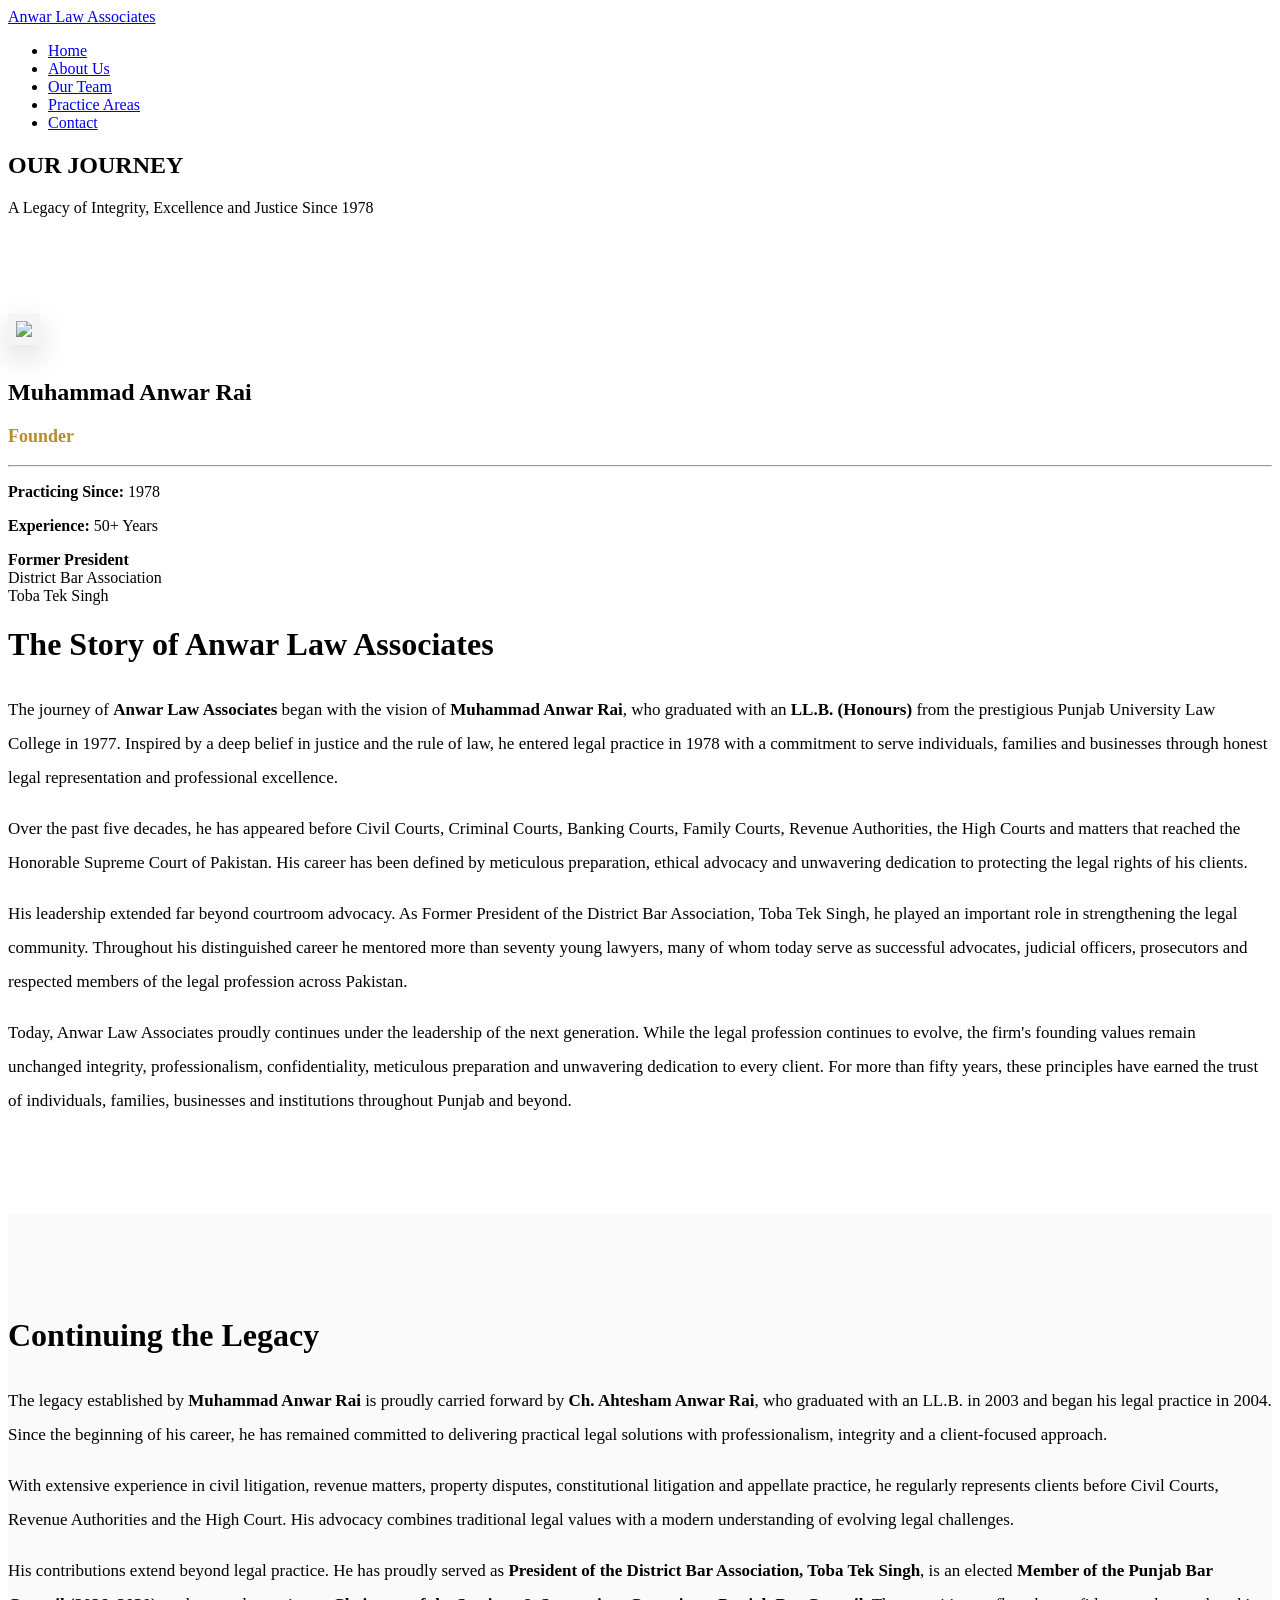
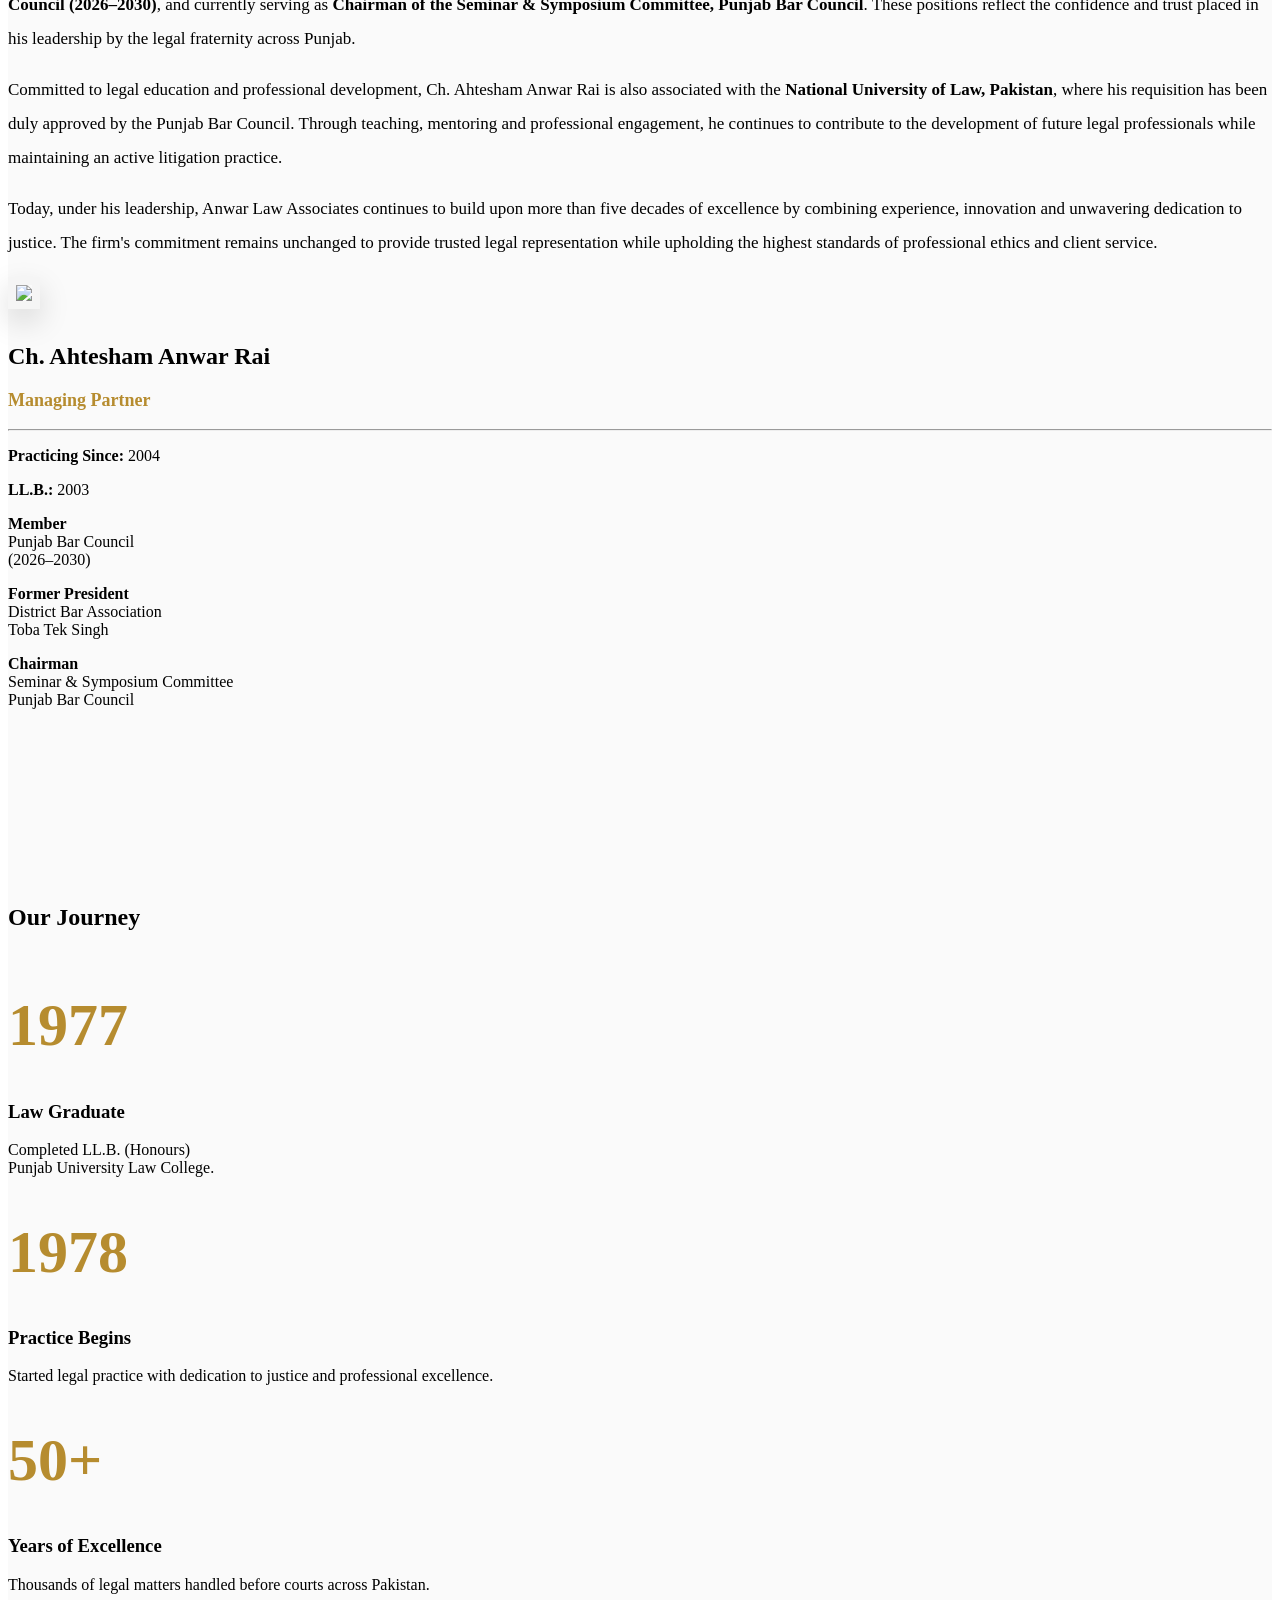
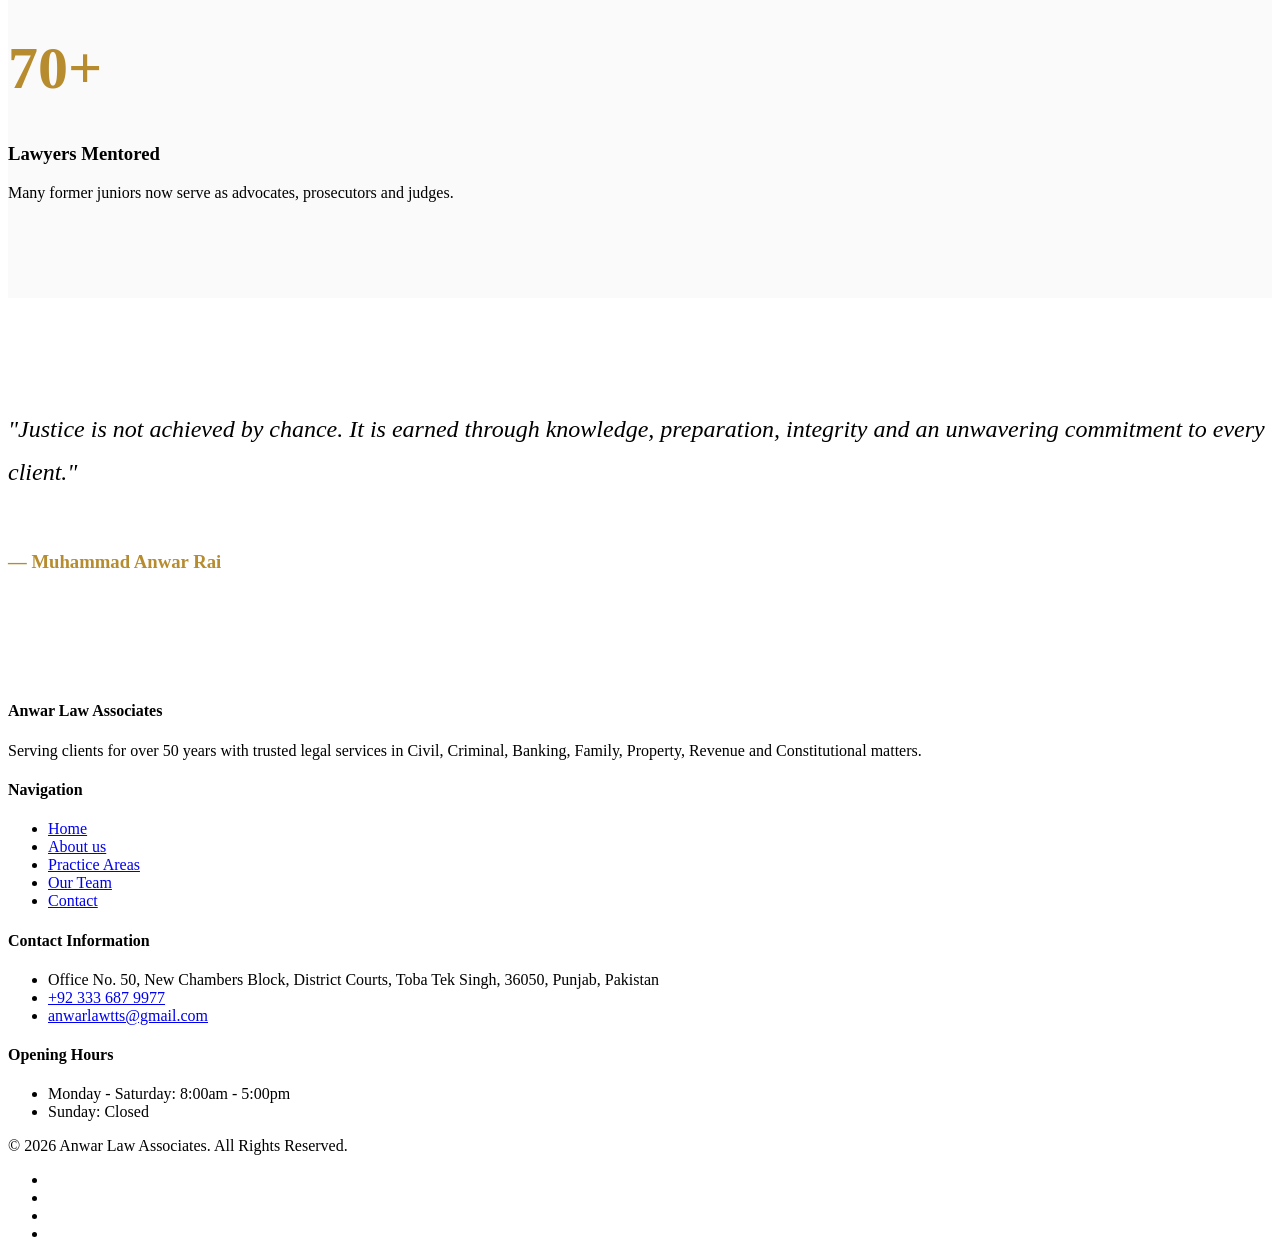
==== about.html @ 22371445 "Initial website upload1 Initial website upload" ====
<!DOCTYPE HTML>
<html>
	<head>
	<meta charset="utf-8">
	<meta http-equiv="X-UA-Compatible" content="IE=edge">
	<title>Lawmaker &mdash; Website Template by Colorlib</title>
	<meta name="viewport" content="width=device-width, initial-scale=1">

  <!-- Facebook and Twitter integration -->
	<meta property="og:title" content=""/>
	<meta property="og:image" content=""/>
	<meta property="og:url" content=""/>
	<meta property="og:site_name" content=""/>
	<meta property="og:description" content=""/>
	<meta name="twitter:title" content="" />
	<meta name="twitter:image" content="" />
	<meta name="twitter:url" content="" />
	<meta name="twitter:card" content="" />

	<link href="https://fonts.googleapis.com/css?family=Work+Sans:300,400,700" rel="stylesheet">
	
	<!-- Animate.css -->
	<link rel="stylesheet" href="css/animate.css">
	<!-- Icomoon Icon Fonts-->
	<link rel="stylesheet" href="css/icomoon.css">
	<!-- Bootstrap  -->
	<link rel="stylesheet" href="css/bootstrap.css">

	<!-- Magnific Popup -->
	<link rel="stylesheet" href="css/magnific-popup.css">

	<!-- Owl Carousel  -->
	<link rel="stylesheet" href="css/owl.carousel.min.css">
	<link rel="stylesheet" href="css/owl.theme.default.min.css">
	<!-- Flexslider  -->
	<link rel="stylesheet" href="css/flexslider.css">
	<!-- Flaticons  -->
	<link rel="stylesheet" href="fonts/flaticon/font/flaticon.css">

	<!-- Theme style  -->
	<link rel="stylesheet" href="css/style.css">

	<!-- Modernizr JS -->
	<script src="js/modernizr-2.6.2.min.js"></script>
	<!-- FOR IE9 below -->
	<!--[if lt IE 9]>
	<script src="js/respond.min.js"></script>
	<![endif]-->



	</head>
	<body>
		
	<div class="ftco-loader"></div>
	
	<div id="page">
	<nav class="ftco-nav" role="navigation">
		<div class="top-menu">
			<div class="container">
				<div class="row">
					<div class="col-md-2">
    <div id="ftco-logo">
        <a href="index.html">Anwar Law Associates</a>
    </div>
</div>

<div class="col-md-10 text-right menu-1">
   <ul>
    <li class="active"><a href="index.html">Home</a></li>
    <li><a href="about.html">About Us</a></li>
    <li><a href="team.html">Our Team</a></li>
    <li><a href="practice.html">Practice Areas</a></li>
    <li><a href="contact.html">Contact</a></li>
</ul>
</div>
	</nav>

	<section class="page-title">
    <div class="container">
        <h1><strong>OUR JOURNEY</strong></h1>
        <p>A Legacy of Integrity, Excellence and Justice Since 1978</p>
    </div>
</section>
	<div class="site-section" style="padding:80px 0;">
<div class="container">

<div class="row">

<div class="col-md-4 text-center">

<img src="images/user-3.png"
class="img-responsive img-rounded"
style="margin:auto;max-width:320px;border:8px solid #f5f5f5;box-shadow:0 12px 30px rgba(0,0,0,.15);">

<h2 style="margin-top:30px;font-weight:700;">
Muhammad Anwar Rai
</h2>

<p style="font-size:18px;color:#b68c2f;font-weight:600;">
Founder
</p>

<hr>

<p><strong>Practicing Since:</strong> 1978</p>

<p><strong>Experience:</strong> 50+ Years</p>

<p><strong>Former President</strong><br>
District Bar Association<br>
Toba Tek Singh
</p>

</div>

<div class="col-md-8">

<h1 style="font-weight:700;margin-bottom:30px;">
The Story of Anwar Law Associates
</h1>

<p style="font-size:17px;line-height:2;">
The journey of <strong>Anwar Law Associates</strong> began with the vision of
<strong>Muhammad Anwar Rai</strong>, who graduated with an
<strong>LL.B. (Honours)</strong> from the prestigious Punjab University Law College in 1977.
Inspired by a deep belief in justice and the rule of law, he entered legal practice in 1978 with a commitment to serve individuals, families and businesses through honest legal representation and professional excellence.
</p>

<p style="font-size:17px;line-height:2;">
Over the past five decades, he has appeared before Civil Courts, Criminal Courts, Banking Courts, Family Courts, Revenue Authorities, the High Courts and matters that reached the Honorable Supreme Court of Pakistan. His career has been defined by meticulous preparation, ethical advocacy and unwavering dedication to protecting the legal rights of his clients.
</p>

<p style="font-size:17px;line-height:2;">
His leadership extended far beyond courtroom advocacy. As Former President of the District Bar Association, Toba Tek Singh, he played an important role in strengthening the legal community. Throughout his distinguished career he mentored more than seventy young lawyers, many of whom today serve as successful advocates, judicial officers, prosecutors and respected members of the legal profession across Pakistan.
</p>

<p style="font-size:17px;line-height:2;">
Today, Anwar Law Associates proudly continues under the leadership of the next generation. While the legal profession continues to evolve, the firm's founding values remain unchanged integrity, professionalism, confidentiality, meticulous preparation and unwavering dedication to every client. For more than fifty years, these principles have earned the trust of individuals, families, businesses and institutions throughout Punjab and beyond.
</p>

</div>

</div>

</div>
</div>
<div class="site-section" style="padding:80px 0;background:#fafafa;">
<div class="container">

<div class="row">

<div class="col-md-8">

<h1 style="font-weight:700;margin-bottom:30px;">
Continuing the Legacy
</h1>

<p style="font-size:17px;line-height:2;">
The legacy established by <strong>Muhammad Anwar Rai</strong> is proudly carried forward by <strong>Ch. Ahtesham Anwar Rai</strong>, who graduated with an LL.B. in 2003 and began his legal practice in 2004. Since the beginning of his career, he has remained committed to delivering practical legal solutions with professionalism, integrity and a client-focused approach.
</p>

<p style="font-size:17px;line-height:2;">
With extensive experience in civil litigation, revenue matters, property disputes, constitutional litigation and appellate practice, he regularly represents clients before Civil Courts, Revenue Authorities and the High Court. His advocacy combines traditional legal values with a modern understanding of evolving legal challenges.
</p>

<p style="font-size:17px;line-height:2;">
His contributions extend beyond legal practice. He has proudly served as <strong>President of the District Bar Association, Toba Tek Singh</strong>, is an elected <strong>Member of the Punjab Bar Council (2026–2030)</strong>, and currently serving as <strong>Chairman of the Seminar & Symposium Committee, Punjab Bar Council</strong>. These positions reflect the confidence and trust placed in his leadership by the legal fraternity across Punjab.
</p>

<p style="font-size:17px;line-height:2;">
Committed to legal education and professional development, Ch. Ahtesham Anwar Rai is also associated with the <strong>National University of Law, Pakistan</strong>, where his requisition has been duly approved by the Punjab Bar Council. Through teaching, mentoring and professional engagement, he continues to contribute to the development of future legal professionals while maintaining an active litigation practice.
</p>

<p style="font-size:17px;line-height:2;">
Today, under his leadership, Anwar Law Associates continues to build upon more than five decades of excellence by combining experience, innovation and unwavering dedication to justice. The firm's commitment remains unchanged to provide trusted legal representation while upholding the highest standards of professional ethics and client service.
</p>

</div>

<div class="col-md-4 text-center">

<img src="images/user-1.png"
class="img-responsive img-rounded"
style="margin:auto;max-width:320px;border:8px solid #f5f5f5;box-shadow:0 12px 30px rgba(0,0,0,.15);">

<h2 style="margin-top:30px;font-weight:700;">
Ch. Ahtesham Anwar Rai
</h2>

<p style="font-size:18px;color:#b68c2f;font-weight:600;">
Managing Partner
</p>

<hr>

<p><strong>Practicing Since:</strong> 2004</p>

<p><strong>LL.B.:</strong> 2003</p>

<p><strong>Member</strong><br>
Punjab Bar Council<br>
(2026–2030)
</p>

<p><strong>Former President</strong><br>
District Bar Association<br>
Toba Tek Singh
</p>

<p><strong>Chairman</strong><br>
Seminar & Symposium Committee<br>
Punjab Bar Council
</p>

</div>

</div>

</div>
</div>
<div class="site-section" style="background:#fafafa;padding:80px 0;">

<div class="container">

<div class="text-center">

<h2 style="font-weight:700;margin-bottom:60px;">
Our Journey
</h2>

</div>

<div class="row text-center">

<div class="col-md-3">

<h1 style="color:#b68c2f;font-size:60px;">1977</h1>

<h3>Law Graduate</h3>

<p>
Completed LL.B. (Honours)<br>
Punjab University Law College.
</p>

</div>

<div class="col-md-3">

<h1 style="color:#b68c2f;font-size:60px;">1978</h1>

<h3>Practice Begins</h3>

<p>
Started legal practice with dedication to justice and professional excellence.
</p>

</div>

<div class="col-md-3">

<h1 style="color:#b68c2f;font-size:60px;">50+</h1>

<h3>Years of Excellence</h3>

<p>
Thousands of legal matters handled before courts across Pakistan.
</p>

</div>

<div class="col-md-3">

<h1 style="color:#b68c2f;font-size:60px;">70+</h1>

<h3>Lawyers Mentored</h3>

<p>
Many former juniors now serve as advocates, prosecutors and judges.
</p>

</div>

</div>

</div>

</div>
<div class="site-section" style="padding:90px 0;">

<div class="container">

<div class="row">

<div class="col-md-10 col-md-offset-1 text-center">

<h2 style="font-style:italic;line-height:1.8;font-weight:300;">

"Justice is not achieved by chance. It is earned through knowledge, preparation, integrity and an unwavering commitment to every client."

</h2>

<br>

<h3 style="color:#b68c2f;">

— Muhammad Anwar Rai

</h3>

</div>

</div>

</div>

</div>
	<footer id="ftco-footer" role="contentinfo">
		<div class="container">
			<div class="row row-pb-md">
				<div class="col-md-3 ftco-widget">
					<h4>Anwar Law Associates</h4>
					<p>Serving clients for over 50 years with trusted legal services in Civil, Criminal, Banking, Family, Property, Revenue and Constitutional matters.</p>
				</div>
				<div class="col-md-3 col-md-push-1">
					<h4>Navigation</h4>
					<ul class="ftco-footer-links">
						<li><a href="#">Home</a></li>
						<li><a href="#">About us</a></li>
						<li><a href="#">Practice Areas</a></li>
						<li><a href="#">Our Team</a></li>
						<li><a href="#">Contact</a></li>
					</ul>
				</div>

				<div class="col-md-3 col-md-push-1">
					<h4>Contact Information</h4>
					<ul class="ftco-footer-links">
						<li>Office No. 50, New Chambers Block, District Courts, Toba Tek Singh, 36050,  Punjab, Pakistan</li>
						<li><a href="tel://1234567920">+92 333 687 9977</a></li>
						<li><a href="anwarlawtts@gmail.com">anwarlawtts@gmail.com</a></li>
					</ul>
				</div>

				<div class="col-md-3 col-md-push-1">
					<h4>Opening Hours</h4>
					<ul class="ftco-footer-links">
						<li>Monday - Saturday: 8:00am - 5:00pm</li>
						<li>Sunday: Closed</li>
					</ul>
				</div>

			</div>

			<div class="row copyright">
				<div class="col-md-12 text-center">
					<p>
© <script>document.write(new Date().getFullYear());</script>
Anwar Law Associates. All Rights Reserved.
</p>
					<p>
						<ul class="ftco-social-icons">
							<li><a href="#"><i class="icon-twitter"></i></a></li>
							<li><a href="#"><i class="icon-facebook"></i></a></li>
							<li><a href="#"><i class="icon-linkedin"></i></a></li>
							<li><a href="#"><i class="icon-dribbble"></i></a></li>
						</ul>
					</p>
				</div>
			</div>

		</div>
	</footer>
	</div>

	<div class="gototop js-top">
		<a href="#" class="js-gotop"><i class="icon-arrow-up"></i></a>
	</div>
	
	<!-- jQuery -->
	<script src="js/jquery.min.js"></script>
	<!-- jQuery Easing -->
	<script src="js/jquery.easing.1.3.js"></script>
	<!-- Bootstrap -->
	<script src="js/bootstrap.min.js"></script>
	<!-- Waypoints -->
	<script src="js/jquery.waypoints.min.js"></script>
	<!-- Stellar Parallax -->
	<script src="js/jquery.stellar.min.js"></script>
	<!-- Carousel -->
	<script src="js/owl.carousel.min.js"></script>
	<!-- Flexslider -->
	<script src="js/jquery.flexslider-min.js"></script>
	<!-- countTo -->
	<script src="js/jquery.countTo.js"></script>
	<!-- Magnific Popup -->
	<script src="js/jquery.magnific-popup.min.js"></script>
	<script src="js/magnific-popup-options.js"></script>
	<!-- Main -->
	<script src="js/main.js"></script>

<script>
  window.dataLayer = window.dataLayer || [];
  function gtag(){dataLayer.push(arguments);}
  gtag('js', new Date());

  gtag('config', 'UA-23581568-13');
</script>

	</body>
</html>
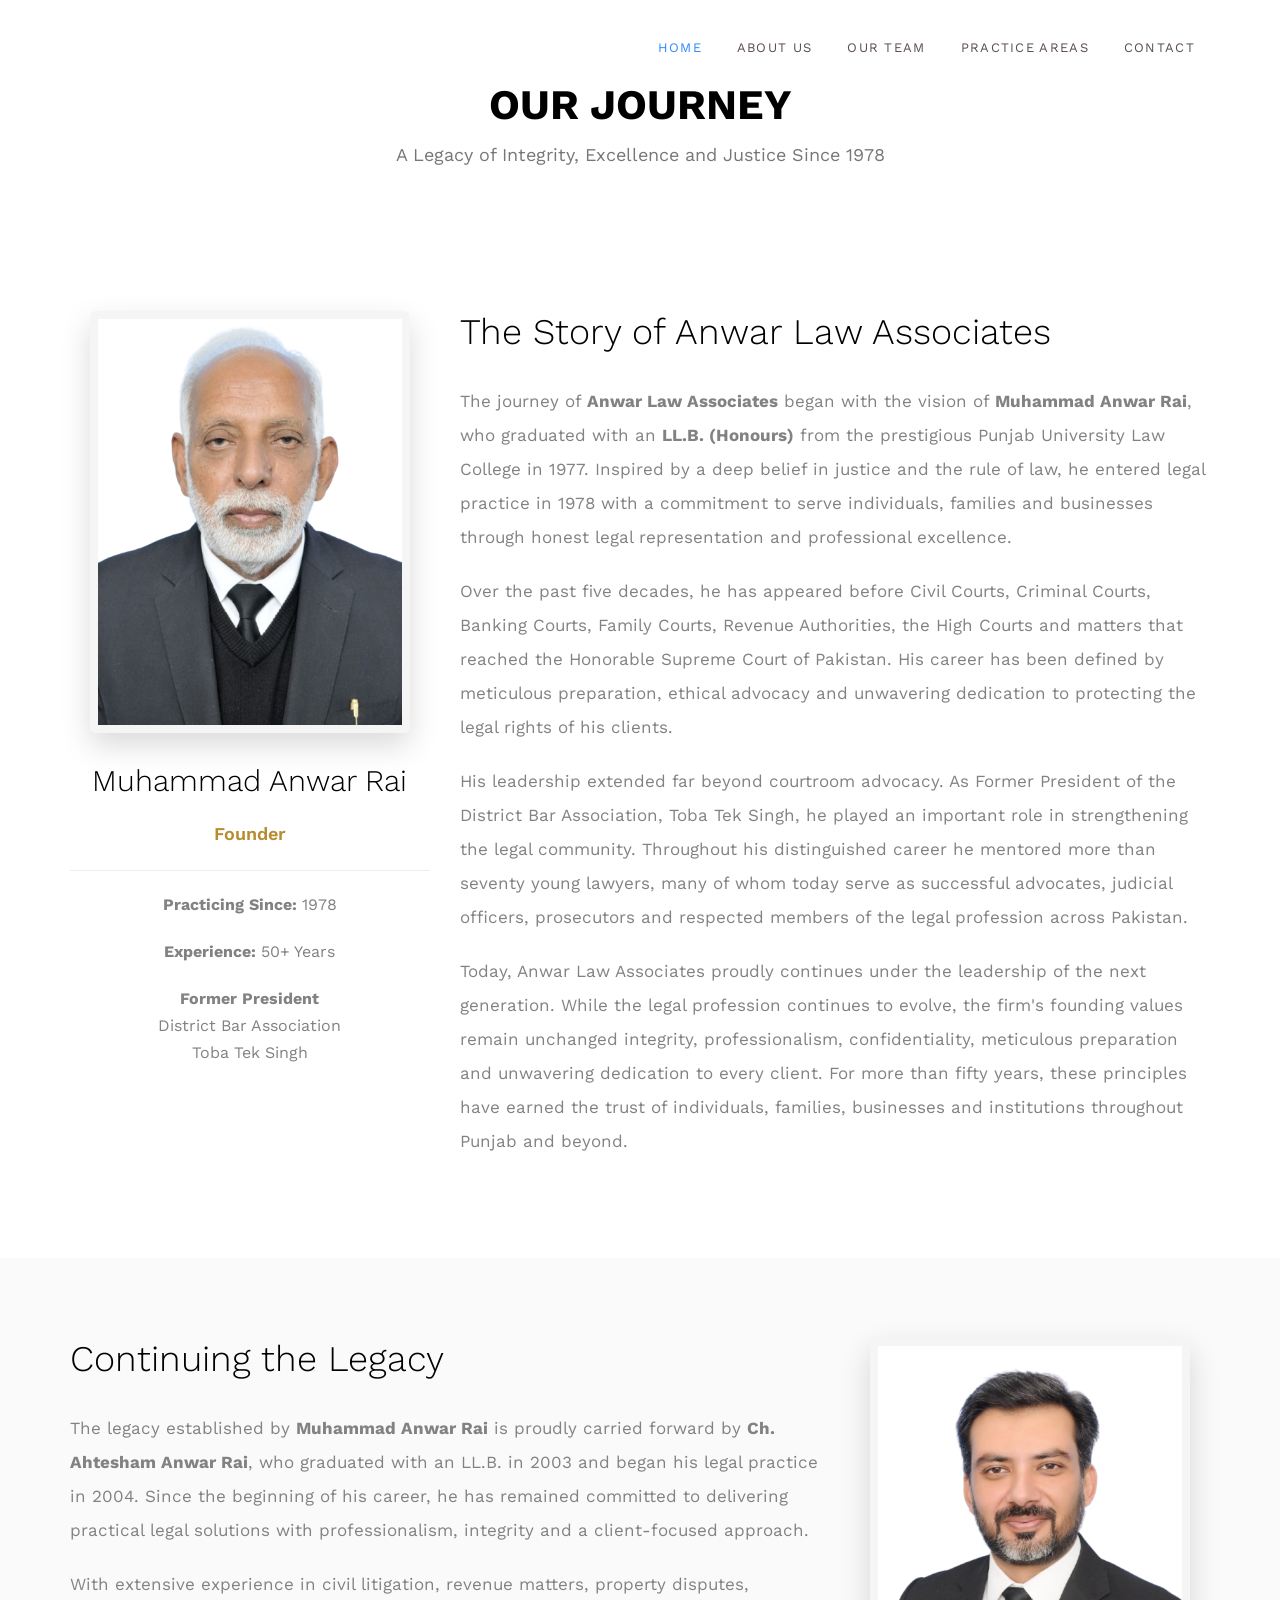
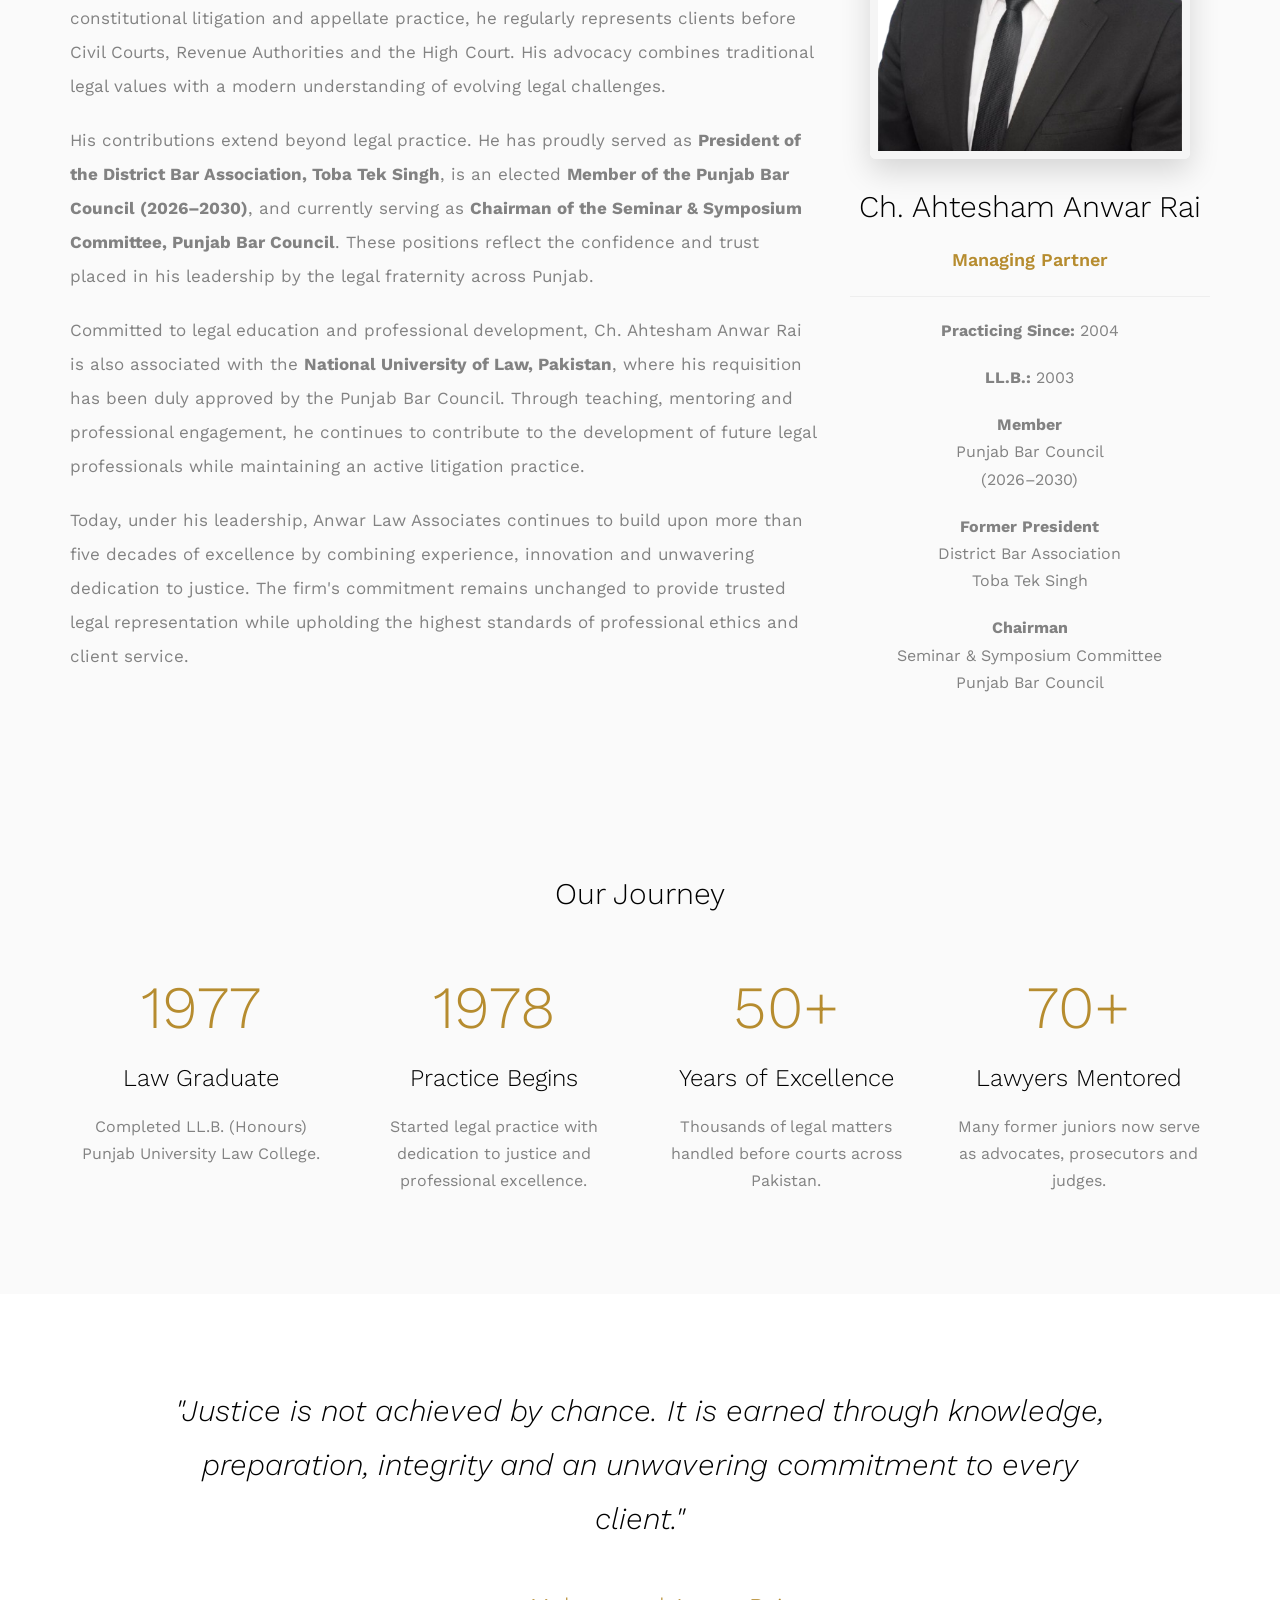
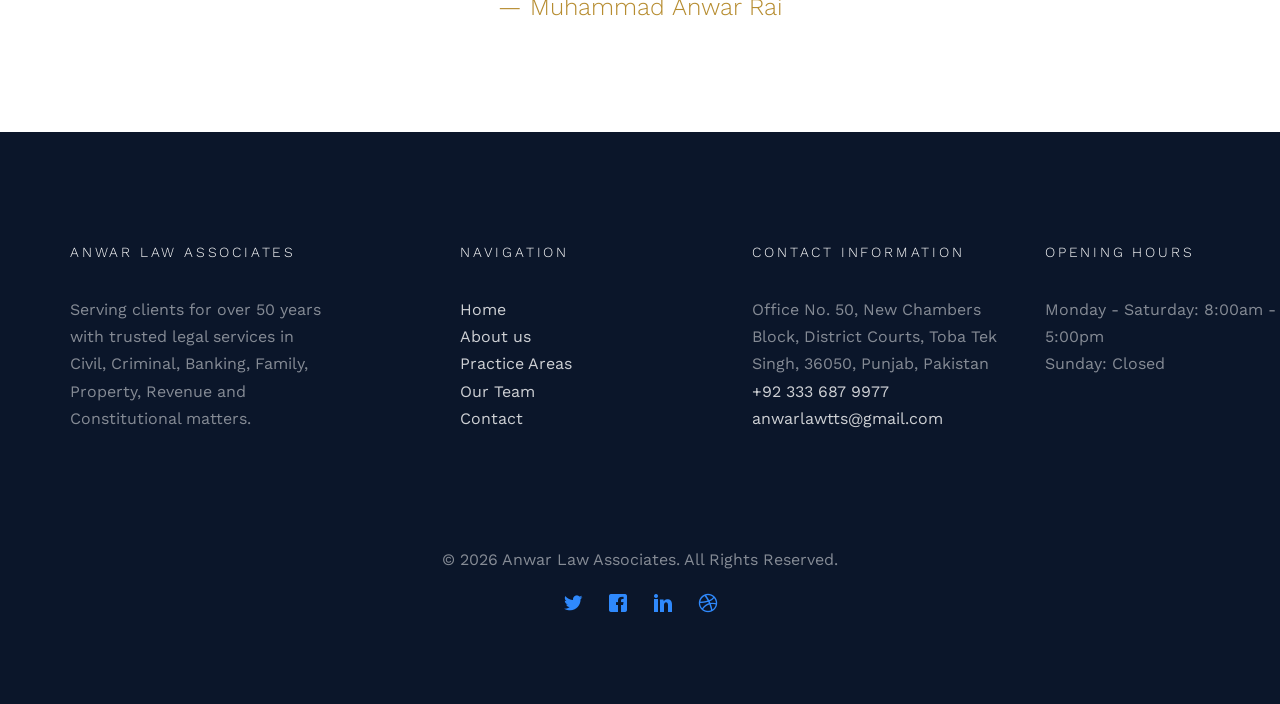
==== commit 801c61e6: "Update title and meta tags in about.html" ====
--- a/about.html
+++ b/about.html
@@ -3,8 +3,8 @@
 	<head>
 	<meta charset="utf-8">
 	<meta http-equiv="X-UA-Compatible" content="IE=edge">
-	<title>Lawmaker &mdash; Website Template by Colorlib</title>
-	<meta name="viewport" content="width=device-width, initial-scale=1">
+<title>About Us | Anwar Law Associates</title>	
+		<meta name="viewport" content="width=device-width, initial-scale=1">
 
   <!-- Facebook and Twitter integration -->
 	<meta property="og:title" content=""/>
--- a/css/icomoon.css
+++ b/css/icomoon.css
@@ -0,0 +1,1571 @@
+@font-face {
+  font-family: 'icomoon';
+  src:  url('../fonts/icomoon/icomoon.eot?6iuir');
+  src:  url('../fonts/icomoon/icomoon.eot?6iuir#iefix') format('embedded-opentype'),
+    url('../fonts/icomoon/icomoon.ttf?6iuir') format('truetype'),
+    url('../fonts/icomoon/icomoon.woff?6iuir') format('woff'),
+    url('../fonts/icomoon/icomoon.svg?6iuir#icomoon') format('svg');
+  font-weight: normal;
+  font-style: normal;
+}
+
+[class^="icon-"], [class*=" icon-"] {
+  /* use !important to prevent issues with browser extensions that change fonts */
+  font-family: 'icomoon' !important;
+  speak: none;
+  font-style: normal;
+  font-weight: normal;
+  font-variant: normal;
+  text-transform: none;
+  line-height: 1;
+
+  /* Better Font Rendering =========== */
+  -webkit-font-smoothing: antialiased;
+  -moz-osx-font-smoothing: grayscale;
+}
+
+.icon-eye:before {
+  content: "\e000";
+}
+.icon-paper-clip:before {
+  content: "\e001";
+}
+.icon-mail:before {
+  content: "\e002";
+}
+.icon-toggle:before {
+  content: "\e003";
+}
+.icon-layout:before {
+  content: "\e004";
+}
+.icon-link:before {
+  content: "\e005";
+}
+.icon-bell:before {
+  content: "\e006";
+}
+.icon-lock:before {
+  content: "\e007";
+}
+.icon-unlock:before {
+  content: "\e008";
+}
+.icon-ribbon:before {
+  content: "\e009";
+}
+.icon-image:before {
+  content: "\e010";
+}
+.icon-signal:before {
+  content: "\e011";
+}
+.icon-target:before {
+  content: "\e012";
+}
+.icon-clipboard:before {
+  content: "\e013";
+}
+.icon-clock:before {
+  content: "\e014";
+}
+.icon-watch:before {
+  content: "\e015";
+}
+.icon-air-play:before {
+  content: "\e016";
+}
+.icon-camera:before {
+  content: "\e017";
+}
+.icon-video:before {
+  content: "\e018";
+}
+.icon-disc:before {
+  content: "\e019";
+}
+.icon-printer:before {
+  content: "\e020";
+}
+.icon-monitor:before {
+  content: "\e021";
+}
+.icon-server:before {
+  content: "\e022";
+}
+.icon-cog:before {
+  content: "\e023";
+}
+.icon-heart:before {
+  content: "\e024";
+}
+.icon-paragraph:before {
+  content: "\e025";
+}
+.icon-align-justify:before {
+  content: "\e026";
+}
+.icon-align-left:before {
+  content: "\e027";
+}
+.icon-align-center:before {
+  content: "\e028";
+}
+.icon-align-right:before {
+  content: "\e029";
+}
+.icon-book:before {
+  content: "\e030";
+}
+.icon-layers:before {
+  content: "\e031";
+}
+.icon-stack:before {
+  content: "\e032";
+}
+.icon-stack-2:before {
+  content: "\e033";
+}
+.icon-paper:before {
+  content: "\e034";
+}
+.icon-paper-stack:before {
+  content: "\e035";
+}
+.icon-search:before {
+  content: "\e036";
+}
+.icon-zoom-in:before {
+  content: "\e037";
+}
+.icon-zoom-out:before {
+  content: "\e038";
+}
+.icon-reply:before {
+  content: "\e039";
+}
+.icon-circle-plus:before {
+  content: "\e040";
+}
+.icon-circle-minus:before {
+  content: "\e041";
+}
+.icon-circle-check:before {
+  content: "\e042";
+}
+.icon-circle-cross:before {
+  content: "\e043";
+}
+.icon-square-plus:before {
+  content: "\e044";
+}
+.icon-square-minus:before {
+  content: "\e045";
+}
+.icon-square-check:before {
+  content: "\e046";
+}
+.icon-square-cross:before {
+  content: "\e047";
+}
+.icon-microphone:before {
+  content: "\e048";
+}
+.icon-record:before {
+  content: "\e049";
+}
+.icon-skip-back:before {
+  content: "\e050";
+}
+.icon-rewind:before {
+  content: "\e051";
+}
+.icon-play:before {
+  content: "\e052";
+}
+.icon-pause:before {
+  content: "\e053";
+}
+.icon-stop:before {
+  content: "\e054";
+}
+.icon-fast-forward:before {
+  content: "\e055";
+}
+.icon-skip-forward:before {
+  content: "\e056";
+}
+.icon-shuffle:before {
+  content: "\e057";
+}
+.icon-repeat:before {
+  content: "\e058";
+}
+.icon-folder:before {
+  content: "\e059";
+}
+.icon-umbrella:before {
+  content: "\e060";
+}
+.icon-moon:before {
+  content: "\e061";
+}
+.icon-thermometer:before {
+  content: "\e062";
+}
+.icon-drop:before {
+  content: "\e063";
+}
+.icon-sun:before {
+  content: "\e064";
+}
+.icon-cloud:before {
+  content: "\e065";
+}
+.icon-cloud-upload:before {
+  content: "\e066";
+}
+.icon-cloud-download:before {
+  content: "\e067";
+}
+.icon-upload:before {
+  content: "\e068";
+}
+.icon-download:before {
+  content: "\e069";
+}
+.icon-location:before {
+  content: "\e070";
+}
+.icon-location-2:before {
+  content: "\e071";
+}
+.icon-map:before {
+  content: "\e072";
+}
+.icon-battery:before {
+  content: "\e073";
+}
+.icon-head:before {
+  content: "\e074";
+}
+.icon-briefcase:before {
+  content: "\e075";
+}
+.icon-speech-bubble:before {
+  content: "\e076";
+}
+.icon-anchor:before {
+  content: "\e077";
+}
+.icon-globe:before {
+  content: "\e078";
+}
+.icon-box:before {
+  content: "\e079";
+}
+.icon-reload:before {
+  content: "\e080";
+}
+.icon-share:before {
+  content: "\e081";
+}
+.icon-marquee:before {
+  content: "\e082";
+}
+.icon-marquee-plus:before {
+  content: "\e083";
+}
+.icon-marquee-minus:before {
+  content: "\e084";
+}
+.icon-tag:before {
+  content: "\e085";
+}
+.icon-power:before {
+  content: "\e086";
+}
+.icon-command:before {
+  content: "\e087";
+}
+.icon-alt:before {
+  content: "\e088";
+}
+.icon-esc:before {
+  content: "\e089";
+}
+.icon-bar-graph:before {
+  content: "\e090";
+}
+.icon-bar-graph-2:before {
+  content: "\e091";
+}
+.icon-pie-graph:before {
+  content: "\e092";
+}
+.icon-star:before {
+  content: "\e093";
+}
+.icon-arrow-left:before {
+  content: "\e094";
+}
+.icon-arrow-right:before {
+  content: "\e095";
+}
+.icon-arrow-up:before {
+  content: "\e096";
+}
+.icon-arrow-down:before {
+  content: "\e097";
+}
+.icon-volume:before {
+  content: "\e098";
+}
+.icon-mute:before {
+  content: "\e099";
+}
+.icon-content-right:before {
+  content: "\e100";
+}
+.icon-content-left:before {
+  content: "\e101";
+}
+.icon-grid:before {
+  content: "\e102";
+}
+.icon-grid-2:before {
+  content: "\e103";
+}
+.icon-columns:before {
+  content: "\e104";
+}
+.icon-loader:before {
+  content: "\e105";
+}
+.icon-bag:before {
+  content: "\e106";
+}
+.icon-ban:before {
+  content: "\e107";
+}
+.icon-flag:before {
+  content: "\e108";
+}
+.icon-trash:before {
+  content: "\e109";
+}
+.icon-expand:before {
+  content: "\e110";
+}
+.icon-contract:before {
+  content: "\e111";
+}
+.icon-maximize:before {
+  content: "\e112";
+}
+.icon-minimize:before {
+  content: "\e113";
+}
+.icon-plus:before {
+  content: "\e114";
+}
+.icon-minus:before {
+  content: "\e115";
+}
+.icon-check:before {
+  content: "\e116";
+}
+.icon-cross:before {
+  content: "\e117";
+}
+.icon-move:before {
+  content: "\e118";
+}
+.icon-delete:before {
+  content: "\e119";
+}
+.icon-menu:before {
+  content: "\e120";
+}
+.icon-archive:before {
+  content: "\e121";
+}
+.icon-inbox:before {
+  content: "\e122";
+}
+.icon-outbox:before {
+  content: "\e123";
+}
+.icon-file:before {
+  content: "\e124";
+}
+.icon-file-add:before {
+  content: "\e125";
+}
+.icon-file-subtract:before {
+  content: "\e126";
+}
+.icon-help:before {
+  content: "\e127";
+}
+.icon-open:before {
+  content: "\e128";
+}
+.icon-ellipsis:before {
+  content: "\e129";
+}
+.icon-add-to-list:before {
+  content: "\e900";
+}
+.icon-classic-computer:before {
+  content: "\e901";
+}
+.icon-controller-fast-backward:before {
+  content: "\e902";
+}
+.icon-creative-commons-attribution:before {
+  content: "\e903";
+}
+.icon-creative-commons-noderivs:before {
+  content: "\e904";
+}
+.icon-creative-commons-noncommercial-eu:before {
+  content: "\e905";
+}
+.icon-creative-commons-noncommercial-us:before {
+  content: "\e906";
+}
+.icon-creative-commons-public-domain:before {
+  content: "\e907";
+}
+.icon-creative-commons-remix:before {
+  content: "\e908";
+}
+.icon-creative-commons-share:before {
+  content: "\e909";
+}
+.icon-creative-commons-sharealike:before {
+  content: "\e90a";
+}
+.icon-creative-commons:before {
+  content: "\e90b";
+}
+.icon-document-landscape:before {
+  content: "\e90c";
+}
+.icon-remove-user:before {
+  content: "\e90d";
+}
+.icon-warning:before {
+  content: "\e90e";
+}
+.icon-arrow-bold-down:before {
+  content: "\e90f";
+}
+.icon-arrow-bold-left:before {
+  content: "\e910";
+}
+.icon-arrow-bold-right:before {
+  content: "\e911";
+}
+.icon-arrow-bold-up:before {
+  content: "\e912";
+}
+.icon-arrow-down2:before {
+  content: "\e913";
+}
+.icon-arrow-left2:before {
+  content: "\e914";
+}
+.icon-arrow-long-down:before {
+  content: "\e915";
+}
+.icon-arrow-long-left:before {
+  content: "\e916";
+}
+.icon-arrow-long-right:before {
+  content: "\e917";
+}
+.icon-arrow-long-up:before {
+  content: "\e918";
+}
+.icon-arrow-right2:before {
+  content: "\e919";
+}
+.icon-arrow-up2:before {
+  content: "\e91a";
+}
+.icon-arrow-with-circle-down:before {
+  content: "\e91b";
+}
+.icon-arrow-with-circle-left:before {
+  content: "\e91c";
+}
+.icon-arrow-with-circle-right:before {
+  content: "\e91d";
+}
+.icon-arrow-with-circle-up:before {
+  content: "\e91e";
+}
+.icon-bookmark:before {
+  content: "\e91f";
+}
+.icon-bookmarks:before {
+  content: "\e920";
+}
+.icon-chevron-down:before {
+  content: "\e921";
+}
+.icon-chevron-left:before {
+  content: "\e922";
+}
+.icon-chevron-right:before {
+  content: "\e923";
+}
+.icon-chevron-small-down:before {
+  content: "\e924";
+}
+.icon-chevron-small-left:before {
+  content: "\e925";
+}
+.icon-chevron-small-right:before {
+  content: "\e926";
+}
+.icon-chevron-small-up:before {
+  content: "\e927";
+}
+.icon-chevron-thin-down:before {
+  content: "\e928";
+}
+.icon-chevron-thin-left:before {
+  content: "\e929";
+}
+.icon-chevron-thin-right:before {
+  content: "\e92a";
+}
+.icon-chevron-thin-up:before {
+  content: "\e92b";
+}
+.icon-chevron-up:before {
+  content: "\e92c";
+}
+.icon-chevron-with-circle-down:before {
+  content: "\e92d";
+}
+.icon-chevron-with-circle-left:before {
+  content: "\e92e";
+}
+.icon-chevron-with-circle-right:before {
+  content: "\e92f";
+}
+.icon-chevron-with-circle-up:before {
+  content: "\e930";
+}
+.icon-cloud2:before {
+  content: "\e931";
+}
+.icon-controller-fast-forward:before {
+  content: "\e932";
+}
+.icon-controller-jump-to-start:before {
+  content: "\e933";
+}
+.icon-controller-next:before {
+  content: "\e934";
+}
+.icon-controller-paus:before {
+  content: "\e935";
+}
+.icon-controller-play:before {
+  content: "\e936";
+}
+.icon-controller-record:before {
+  content: "\e937";
+}
+.icon-controller-stop:before {
+  content: "\e938";
+}
+.icon-controller-volume:before {
+  content: "\e939";
+}
+.icon-dot-single:before {
+  content: "\e93a";
+}
+.icon-dots-three-horizontal:before {
+  content: "\e93b";
+}
+.icon-dots-three-vertical:before {
+  content: "\e93c";
+}
+.icon-dots-two-horizontal:before {
+  content: "\e93d";
+}
+.icon-dots-two-vertical:before {
+  content: "\e93e";
+}
+.icon-download2:before {
+  content: "\e93f";
+}
+.icon-emoji-flirt:before {
+  content: "\e940";
+}
+.icon-flow-branch:before {
+  content: "\e941";
+}
+.icon-flow-cascade:before {
+  content: "\e942";
+}
+.icon-flow-line:before {
+  content: "\e943";
+}
+.icon-flow-parallel:before {
+  content: "\e944";
+}
+.icon-flow-tree:before {
+  content: "\e945";
+}
+.icon-install:before {
+  content: "\e946";
+}
+.icon-layers2:before {
+  content: "\e947";
+}
+.icon-open-book:before {
+  content: "\e948";
+}
+.icon-resize-100:before {
+  content: "\e949";
+}
+.icon-resize-full-screen:before {
+  content: "\e94a";
+}
+.icon-save:before {
+  content: "\e94b";
+}
+.icon-select-arrows:before {
+  content: "\e94c";
+}
+.icon-sound-mute:before {
+  content: "\e94d";
+}
+.icon-sound:before {
+  content: "\e94e";
+}
+.icon-trash2:before {
+  content: "\e94f";
+}
+.icon-triangle-down:before {
+  content: "\e950";
+}
+.icon-triangle-left:before {
+  content: "\e951";
+}
+.icon-triangle-right:before {
+  content: "\e952";
+}
+.icon-triangle-up:before {
+  content: "\e953";
+}
+.icon-uninstall:before {
+  content: "\e954";
+}
+.icon-upload-to-cloud:before {
+  content: "\e955";
+}
+.icon-upload2:before {
+  content: "\e956";
+}
+.icon-add-user:before {
+  content: "\e957";
+}
+.icon-address:before {
+  content: "\e958";
+}
+.icon-adjust:before {
+  content: "\e959";
+}
+.icon-air:before {
+  content: "\e95a";
+}
+.icon-aircraft-landing:before {
+  content: "\e95b";
+}
+.icon-aircraft-take-off:before {
+  content: "\e95c";
+}
+.icon-aircraft:before {
+  content: "\e95d";
+}
+.icon-align-bottom:before {
+  content: "\e95e";
+}
+.icon-align-horizontal-middle:before {
+  content: "\e95f";
+}
+.icon-align-left2:before {
+  content: "\e960";
+}
+.icon-align-right2:before {
+  content: "\e961";
+}
+.icon-align-top:before {
+  content: "\e962";
+}
+.icon-align-vertical-middle:before {
+  content: "\e963";
+}
+.icon-archive2:before {
+  content: "\e964";
+}
+.icon-area-graph:before {
+  content: "\e965";
+}
+.icon-attachment:before {
+  content: "\e966";
+}
+.icon-awareness-ribbon:before {
+  content: "\e967";
+}
+.icon-back-in-time:before {
+  content: "\e968";
+}
+.icon-back:before {
+  content: "\e969";
+}
+.icon-bar-graph2:before {
+  content: "\e96a";
+}
+.icon-battery2:before {
+  content: "\e96b";
+}
+.icon-beamed-note:before {
+  content: "\e96c";
+}
+.icon-bell2:before {
+  content: "\e96d";
+}
+.icon-blackboard:before {
+  content: "\e96e";
+}
+.icon-block:before {
+  content: "\e96f";
+}
+.icon-book2:before {
+  content: "\e970";
+}
+.icon-bowl:before {
+  content: "\e971";
+}
+.icon-box2:before {
+  content: "\e972";
+}
+.icon-briefcase2:before {
+  content: "\e973";
+}
+.icon-browser:before {
+  content: "\e974";
+}
+.icon-brush:before {
+  content: "\e975";
+}
+.icon-bucket:before {
+  content: "\e976";
+}
+.icon-cake:before {
+  content: "\e977";
+}
+.icon-calculator:before {
+  content: "\e978";
+}
+.icon-calendar:before {
+  content: "\e979";
+}
+.icon-camera2:before {
+  content: "\e97a";
+}
+.icon-ccw:before {
+  content: "\e97b";
+}
+.icon-chat:before {
+  content: "\e97c";
+}
+.icon-check2:before {
+  content: "\e97d";
+}
+.icon-circle-with-cross:before {
+  content: "\e97e";
+}
+.icon-circle-with-minus:before {
+  content: "\e97f";
+}
+.icon-circle-with-plus:before {
+  content: "\e980";
+}
+.icon-circle:before {
+  content: "\e981";
+}
+.icon-circular-graph:before {
+  content: "\e982";
+}
+.icon-clapperboard:before {
+  content: "\e983";
+}
+.icon-clipboard2:before {
+  content: "\e984";
+}
+.icon-clock2:before {
+  content: "\e985";
+}
+.icon-code:before {
+  content: "\e986";
+}
+.icon-cog2:before {
+  content: "\e987";
+}
+.icon-colours:before {
+  content: "\e988";
+}
+.icon-compass:before {
+  content: "\e989";
+}
+.icon-copy:before {
+  content: "\e98a";
+}
+.icon-credit-card:before {
+  content: "\e98b";
+}
+.icon-credit:before {
+  content: "\e98c";
+}
+.icon-cross2:before {
+  content: "\e98d";
+}
+.icon-cup:before {
+  content: "\e98e";
+}
+.icon-cw:before {
+  content: "\e98f";
+}
+.icon-cycle:before {
+  content: "\e990";
+}
+.icon-database:before {
+  content: "\e991";
+}
+.icon-dial-pad:before {
+  content: "\e992";
+}
+.icon-direction:before {
+  content: "\e993";
+}
+.icon-document:before {
+  content: "\e994";
+}
+.icon-documents:before {
+  content: "\e995";
+}
+.icon-drink:before {
+  content: "\e996";
+}
+.icon-drive:before {
+  content: "\e997";
+}
+.icon-drop2:before {
+  content: "\e998";
+}
+.icon-edit:before {
+  content: "\e999";
+}
+.icon-email:before {
+  content: "\e99a";
+}
+.icon-emoji-happy:before {
+  content: "\e99b";
+}
+.icon-emoji-neutral:before {
+  content: "\e99c";
+}
+.icon-emoji-sad:before {
+  content: "\e99d";
+}
+.icon-erase:before {
+  content: "\e99e";
+}
+.icon-eraser:before {
+  content: "\e99f";
+}
+.icon-export:before {
+  content: "\e9a0";
+}
+.icon-eye2:before {
+  content: "\e9a1";
+}
+.icon-feather:before {
+  content: "\e9a2";
+}
+.icon-flag2:before {
+  content: "\e9a3";
+}
+.icon-flash:before {
+  content: "\e9a4";
+}
+.icon-flashlight:before {
+  content: "\e9a5";
+}
+.icon-flat-brush:before {
+  content: "\e9a6";
+}
+.icon-folder-images:before {
+  content: "\e9a7";
+}
+.icon-folder-music:before {
+  content: "\e9a8";
+}
+.icon-folder-video:before {
+  content: "\e9a9";
+}
+.icon-folder2:before {
+  content: "\e9aa";
+}
+.icon-forward:before {
+  content: "\e9ab";
+}
+.icon-funnel:before {
+  content: "\e9ac";
+}
+.icon-game-controller:before {
+  content: "\e9ad";
+}
+.icon-gauge:before {
+  content: "\e9ae";
+}
+.icon-globe2:before {
+  content: "\e9af";
+}
+.icon-graduation-cap:before {
+  content: "\e9b0";
+}
+.icon-grid2:before {
+  content: "\e9b1";
+}
+.icon-hair-cross:before {
+  content: "\e9b2";
+}
+.icon-hand:before {
+  content: "\e9b3";
+}
+.icon-heart-outlined:before {
+  content: "\e9b4";
+}
+.icon-heart2:before {
+  content: "\e9b5";
+}
+.icon-help-with-circle:before {
+  content: "\e9b6";
+}
+.icon-help2:before {
+  content: "\e9b7";
+}
+.icon-home:before {
+  content: "\e9b8";
+}
+.icon-hour-glass:before {
+  content: "\e9b9";
+}
+.icon-image-inverted:before {
+  content: "\e9ba";
+}
+.icon-image2:before {
+  content: "\e9bb";
+}
+.icon-images:before {
+  content: "\e9bc";
+}
+.icon-inbox2:before {
+  content: "\e9bd";
+}
+.icon-infinity:before {
+  content: "\e9be";
+}
+.icon-info-with-circle:before {
+  content: "\e9bf";
+}
+.icon-info:before {
+  content: "\e9c0";
+}
+.icon-key:before {
+  content: "\e9c1";
+}
+.icon-keyboard:before {
+  content: "\e9c2";
+}
+.icon-lab-flask:before {
+  content: "\e9c3";
+}
+.icon-landline:before {
+  content: "\e9c4";
+}
+.icon-language:before {
+  content: "\e9c5";
+}
+.icon-laptop:before {
+  content: "\e9c6";
+}
+.icon-leaf:before {
+  content: "\e9c7";
+}
+.icon-level-down:before {
+  content: "\e9c8";
+}
+.icon-level-up:before {
+  content: "\e9c9";
+}
+.icon-lifebuoy:before {
+  content: "\e9ca";
+}
+.icon-light-bulb:before {
+  content: "\e9cb";
+}
+.icon-light-down:before {
+  content: "\e9cc";
+}
+.icon-light-up:before {
+  content: "\e9cd";
+}
+.icon-line-graph:before {
+  content: "\e9ce";
+}
+.icon-link2:before {
+  content: "\e9cf";
+}
+.icon-list:before {
+  content: "\e9d0";
+}
+.icon-location-pin:before {
+  content: "\e9d1";
+}
+.icon-location2:before {
+  content: "\e9d2";
+}
+.icon-lock-open:before {
+  content: "\e9d3";
+}
+.icon-lock2:before {
+  content: "\e9d4";
+}
+.icon-log-out:before {
+  content: "\e9d5";
+}
+.icon-login:before {
+  content: "\e9d6";
+}
+.icon-loop:before {
+  content: "\e9d7";
+}
+.icon-magnet:before {
+  content: "\e9d8";
+}
+.icon-magnifying-glass:before {
+  content: "\e9d9";
+}
+.icon-mail2:before {
+  content: "\e9da";
+}
+.icon-man:before {
+  content: "\e9db";
+}
+.icon-map2:before {
+  content: "\e9dc";
+}
+.icon-mask:before {
+  content: "\e9dd";
+}
+.icon-medal:before {
+  content: "\e9de";
+}
+.icon-megaphone:before {
+  content: "\e9df";
+}
+.icon-menu2:before {
+  content: "\e9e0";
+}
+.icon-message:before {
+  content: "\e9e1";
+}
+.icon-mic:before {
+  content: "\e9e2";
+}
+.icon-minus2:before {
+  content: "\e9e3";
+}
+.icon-mobile:before {
+  content: "\e9e4";
+}
+.icon-modern-mic:before {
+  content: "\e9e5";
+}
+.icon-moon2:before {
+  content: "\e9e6";
+}
+.icon-mouse:before {
+  content: "\e9e7";
+}
+.icon-music:before {
+  content: "\e9e8";
+}
+.icon-network:before {
+  content: "\e9e9";
+}
+.icon-new-message:before {
+  content: "\e9ea";
+}
+.icon-new:before {
+  content: "\e9eb";
+}
+.icon-news:before {
+  content: "\e9ec";
+}
+.icon-note:before {
+  content: "\e9ed";
+}
+.icon-notification:before {
+  content: "\e9ee";
+}
+.icon-old-mobile:before {
+  content: "\e9ef";
+}
+.icon-old-phone:before {
+  content: "\e9f0";
+}
+.icon-palette:before {
+  content: "\e9f1";
+}
+.icon-paper-plane:before {
+  content: "\e9f2";
+}
+.icon-pencil:before {
+  content: "\e9f3";
+}
+.icon-phone:before {
+  content: "\e9f4";
+}
+.icon-pie-chart:before {
+  content: "\e9f5";
+}
+.icon-pin:before {
+  content: "\e9f6";
+}
+.icon-plus2:before {
+  content: "\e9f7";
+}
+.icon-popup:before {
+  content: "\e9f8";
+}
+.icon-power-plug:before {
+  content: "\e9f9";
+}
+.icon-price-ribbon:before {
+  content: "\e9fa";
+}
+.icon-price-tag:before {
+  content: "\e9fb";
+}
+.icon-print:before {
+  content: "\e9fc";
+}
+.icon-progress-empty:before {
+  content: "\e9fd";
+}
+.icon-progress-full:before {
+  content: "\e9fe";
+}
+.icon-progress-one:before {
+  content: "\e9ff";
+}
+.icon-progress-two:before {
+  content: "\ea00";
+}
+.icon-publish:before {
+  content: "\ea01";
+}
+.icon-quote:before {
+  content: "\ea02";
+}
+.icon-radio:before {
+  content: "\ea03";
+}
+.icon-reply-all:before {
+  content: "\ea04";
+}
+.icon-reply2:before {
+  content: "\ea05";
+}
+.icon-retweet:before {
+  content: "\ea06";
+}
+.icon-rocket:before {
+  content: "\ea07";
+}
+.icon-round-brush:before {
+  content: "\ea08";
+}
+.icon-rss:before {
+  content: "\ea09";
+}
+.icon-ruler:before {
+  content: "\ea0a";
+}
+.icon-scissors:before {
+  content: "\ea0b";
+}
+.icon-share-alternitive:before {
+  content: "\ea0c";
+}
+.icon-share2:before {
+  content: "\ea0d";
+}
+.icon-shareable:before {
+  content: "\ea0e";
+}
+.icon-shield:before {
+  content: "\ea0f";
+}
+.icon-shop:before {
+  content: "\ea10";
+}
+.icon-shopping-bag:before {
+  content: "\ea11";
+}
+.icon-shopping-basket:before {
+  content: "\ea12";
+}
+.icon-shopping-cart:before {
+  content: "\ea13";
+}
+.icon-shuffle2:before {
+  content: "\ea14";
+}
+.icon-signal2:before {
+  content: "\ea15";
+}
+.icon-sound-mix:before {
+  content: "\ea16";
+}
+.icon-sports-club:before {
+  content: "\ea17";
+}
+.icon-spreadsheet:before {
+  content: "\ea18";
+}
+.icon-squared-cross:before {
+  content: "\ea19";
+}
+.icon-squared-minus:before {
+  content: "\ea1a";
+}
+.icon-squared-plus:before {
+  content: "\ea1b";
+}
+.icon-star-outlined:before {
+  content: "\ea1c";
+}
+.icon-star2:before {
+  content: "\ea1d";
+}
+.icon-stopwatch:before {
+  content: "\ea1e";
+}
+.icon-suitcase:before {
+  content: "\ea1f";
+}
+.icon-swap:before {
+  content: "\ea20";
+}
+.icon-sweden:before {
+  content: "\ea21";
+}
+.icon-switch:before {
+  content: "\ea22";
+}
+.icon-tablet:before {
+  content: "\ea23";
+}
+.icon-tag2:before {
+  content: "\ea24";
+}
+.icon-text-document-inverted:before {
+  content: "\ea25";
+}
+.icon-text-document:before {
+  content: "\ea26";
+}
+.icon-text:before {
+  content: "\ea27";
+}
+.icon-thermometer2:before {
+  content: "\ea28";
+}
+.icon-thumbs-down:before {
+  content: "\ea29";
+}
+.icon-thumbs-up:before {
+  content: "\ea2a";
+}
+.icon-thunder-cloud:before {
+  content: "\ea2b";
+}
+.icon-ticket:before {
+  content: "\ea2c";
+}
+.icon-time-slot:before {
+  content: "\ea2d";
+}
+.icon-tools:before {
+  content: "\ea2e";
+}
+.icon-traffic-cone:before {
+  content: "\ea2f";
+}
+.icon-tree:before {
+  content: "\ea30";
+}
+.icon-trophy:before {
+  content: "\ea31";
+}
+.icon-tv:before {
+  content: "\ea32";
+}
+.icon-typing:before {
+  content: "\ea33";
+}
+.icon-unread:before {
+  content: "\ea34";
+}
+.icon-untag:before {
+  content: "\ea35";
+}
+.icon-user:before {
+  content: "\ea36";
+}
+.icon-users:before {
+  content: "\ea37";
+}
+.icon-v-card:before {
+  content: "\ea38";
+}
+.icon-video2:before {
+  content: "\ea39";
+}
+.icon-vinyl:before {
+  content: "\ea3a";
+}
+.icon-voicemail:before {
+  content: "\ea3b";
+}
+.icon-wallet:before {
+  content: "\ea3c";
+}
+.icon-water:before {
+  content: "\ea3d";
+}
+.icon-px-with-circle:before {
+  content: "\ea3e";
+}
+.icon-px:before {
+  content: "\ea3f";
+}
+.icon-basecamp:before {
+  content: "\ea40";
+}
+.icon-behance:before {
+  content: "\ea41";
+}
+.icon-creative-cloud:before {
+  content: "\ea42";
+}
+.icon-dropbox:before {
+  content: "\ea43";
+}
+.icon-evernote:before {
+  content: "\ea44";
+}
+.icon-flattr:before {
+  content: "\ea45";
+}
+.icon-foursquare:before {
+  content: "\ea46";
+}
+.icon-google-drive:before {
+  content: "\ea47";
+}
+.icon-google-hangouts:before {
+  content: "\ea48";
+}
+.icon-grooveshark:before {
+  content: "\ea49";
+}
+.icon-icloud:before {
+  content: "\ea4a";
+}
+.icon-mixi:before {
+  content: "\ea4b";
+}
+.icon-onedrive:before {
+  content: "\ea4c";
+}
+.icon-paypal:before {
+  content: "\ea4d";
+}
+.icon-picasa:before {
+  content: "\ea4e";
+}
+.icon-qq:before {
+  content: "\ea4f";
+}
+.icon-rdio-with-circle:before {
+  content: "\ea50";
+}
+.icon-renren:before {
+  content: "\ea51";
+}
+.icon-scribd:before {
+  content: "\ea52";
+}
+.icon-sina-weibo:before {
+  content: "\ea53";
+}
+.icon-skype-with-circle:before {
+  content: "\ea54";
+}
+.icon-skype:before {
+  content: "\ea55";
+}
+.icon-slideshare:before {
+  content: "\ea56";
+}
+.icon-smashing:before {
+  content: "\ea57";
+}
+.icon-soundcloud:before {
+  content: "\ea58";
+}
+.icon-spotify-with-circle:before {
+  content: "\ea59";
+}
+.icon-spotify:before {
+  content: "\ea5a";
+}
+.icon-swarm:before {
+  content: "\ea5b";
+}
+.icon-vine-with-circle:before {
+  content: "\ea5c";
+}
+.icon-vine:before {
+  content: "\ea5d";
+}
+.icon-vk-alternitive:before {
+  content: "\ea5e";
+}
+.icon-vk-with-circle:before {
+  content: "\ea5f";
+}
+.icon-vk:before {
+  content: "\ea60";
+}
+.icon-xing-with-circle:before {
+  content: "\ea61";
+}
+.icon-xing:before {
+  content: "\ea62";
+}
+.icon-yelp:before {
+  content: "\ea63";
+}
+.icon-dribbble-with-circle:before {
+  content: "\ea64";
+}
+.icon-dribbble:before {
+  content: "\ea65";
+}
+.icon-facebook-with-circle:before {
+  content: "\ea66";
+}
+.icon-facebook:before {
+  content: "\ea67";
+}
+.icon-flickr-with-circle:before {
+  content: "\ea68";
+}
+.icon-flickr:before {
+  content: "\ea69";
+}
+.icon-github-with-circle:before {
+  content: "\ea6a";
+}
+.icon-github:before {
+  content: "\ea6b";
+}
+.icon-google-with-circle:before {
+  content: "\ea6c";
+}
+.icon-google:before {
+  content: "\ea6d";
+}
+.icon-instagram-with-circle:before {
+  content: "\ea6e";
+}
+.icon-instagram:before {
+  content: "\ea6f";
+}
+.icon-lastfm-with-circle:before {
+  content: "\ea70";
+}
+.icon-lastfm:before {
+  content: "\ea71";
+}
+.icon-linkedin-with-circle:before {
+  content: "\ea72";
+}
+.icon-linkedin:before {
+  content: "\ea73";
+}
+.icon-pinterest-with-circle:before {
+  content: "\ea74";
+}
+.icon-pinterest:before {
+  content: "\ea75";
+}
+.icon-rdio:before {
+  content: "\ea76";
+}
+.icon-stumbleupon-with-circle:before {
+  content: "\ea77";
+}
+.icon-stumbleupon:before {
+  content: "\ea78";
+}
+.icon-tumblr-with-circle:before {
+  content: "\ea79";
+}
+.icon-tumblr:before {
+  content: "\ea7a";
+}
+.icon-twitter-with-circle:before {
+  content: "\ea7b";
+}
+.icon-twitter:before {
+  content: "\ea7c";
+}
+.icon-vimeo-with-circle:before {
+  content: "\ea7d";
+}
+.icon-vimeo:before {
+  content: "\ea7e";
+}
+.icon-youtube-with-circle:before {
+  content: "\ea7f";
+}
+.icon-youtube:before {
+  content: "\ea80";
+}
--- a/fonts/flaticon/font/flaticon.css
+++ b/fonts/flaticon/font/flaticon.css
@@ -0,0 +1,49 @@
+	/*
+  	Flaticon icon font: Flaticon
+  	Creation date: 05/01/2018 02:43
+  	*/
+
+@font-face {
+  font-family: "Flaticon";
+  src: url("./Flaticon.eot");
+  src: url("./Flaticon.eot?#iefix") format("embedded-opentype"),
+       url("./Flaticon.woff") format("woff"),
+       url("./Flaticon.ttf") format("truetype"),
+       url("./Flaticon.svg#Flaticon") format("svg");
+  font-weight: normal;
+  font-style: normal;
+}
+
+@media screen and (-webkit-min-device-pixel-ratio:0) {
+  @font-face {
+    font-family: "Flaticon";
+    src: url("./Flaticon.svg#Flaticon") format("svg");
+  }
+}
+
+[class^="flaticon-"]:before, [class*=" flaticon-"]:before,
+[class^="flaticon-"]:after, [class*=" flaticon-"]:after {   
+  font-family: Flaticon;
+    font-style: normal;
+  font-weight: normal;
+  font-variant: normal;
+  text-transform: none;
+  line-height: 1;
+
+  /* Better Font Rendering =========== */
+  -webkit-font-smoothing: antialiased;
+  -moz-osx-font-smoothing: grayscale;
+}
+
+.flaticon-police-badge:before { content: "\f100"; }
+.flaticon-jury:before { content: "\f101"; }
+.flaticon-lawyer-1:before { content: "\f102"; }
+.flaticon-siren:before { content: "\f103"; }
+.flaticon-lawyer:before { content: "\f104"; }
+.flaticon-policeman:before { content: "\f105"; }
+.flaticon-handcuffs:before { content: "\f106"; }
+.flaticon-padlock:before { content: "\f107"; }
+.flaticon-courthouse:before { content: "\f108"; }
+.flaticon-folder:before { content: "\f109"; }
+.flaticon-libra:before { content: "\f10a"; }
+.flaticon-act:before { content: "\f10b"; }
--- a/css/style.css
+++ b/css/style.css
@@ -0,0 +1,1553 @@
+@font-face {
+  font-family: 'icomoon';
+  src: url("../fonts/icomoon/icomoon.eot?srf3rx");
+  src: url("../fonts/icomoon/icomoon.eot?srf3rx#iefix") format("embedded-opentype"), url("../fonts/icomoon/icomoon.ttf?srf3rx") format("truetype"), url("../fonts/icomoon/icomoon.woff?srf3rx") format("woff"), url("../fonts/icomoon/icomoon.svg?srf3rx#icomoon") format("svg");
+  font-weight: normal;
+  font-style: normal; }
+
+/* =======================================================
+*
+* 	Template Style 
+*
+* ======================================================= */
+body {
+  font-family: "Work Sans", Arial, sans-serif;
+  font-weight: 400;
+  font-size: 16px;
+  line-height: 1.7;
+  color: #828282;
+  background: #fff; }
+
+h1, h2, h3, h4, h5 {
+  line-height: 1.2;
+  font-weight: 300 !important; }
+
+#page {
+  position: relative;
+  overflow-x: hidden;
+  width: 100%;
+  height: 100%;
+  -webkit-transition: 0.5s;
+  -o-transition: 0.5s;
+  transition: 0.5s; }
+  .offcanvas #page {
+    overflow: hidden;
+    position: absolute; }
+    .offcanvas #page:after {
+      -webkit-transition: 2s;
+      -o-transition: 2s;
+      transition: 2s;
+      position: absolute;
+      top: 0;
+      right: 0;
+      bottom: 0;
+      left: 0;
+      z-index: 101;
+      background: rgba(0, 0, 0, 0.7);
+      content: ""; }
+
+a {
+  color: #2f89fc;
+  -webkit-transition: 0.5s;
+  -o-transition: 0.5s;
+  transition: 0.5s; }
+  a:hover, a:active, a:focus {
+    color: #2f89fc;
+    outline: none;
+    text-decoration: none; }
+
+p {
+  margin-bottom: 20px; }
+
+h1, h2, h3, h4, h5, h6, figure {
+  color: #000;
+  font-family: "Work Sans", Arial, sans-serif;
+  font-weight: 400;
+  margin: 0 0 20px 0; }
+
+::-webkit-selection {
+  color: #fff;
+  background: #2f89fc; }
+
+::-moz-selection {
+  color: #fff;
+  background: #2f89fc; }
+
+::selection {
+  color: #fff;
+  background: #2f89fc; }
+
+.ftco-nav {
+  position: absolute;
+  z-index: 88;
+  width: 100%; }
+  .ftco-nav .top-menu {
+    padding: 28px 0; }
+  .ftco-nav #ftco-logo {
+    font-size: 24px;
+    margin: 0;
+    padding: 0;
+    text-transform: uppercase;
+    font-weight: bold;
+    font-weight: 700;
+    font-family: "Work Sans", Arial, sans-serif; }
+    .ftco-nav #ftco-logo a {
+      color: #fff; }
+      .ftco-nav #ftco-logo a span {
+        color: #000; }
+  .ftco-nav a {
+    padding: 5px 10px;
+    color: #fff; }
+  @media screen and (max-width: 992px) {
+    .ftco-nav .menu-1 {
+      display: none; } }
+  .ftco-nav ul {
+    padding: 0;
+    margin: 5px 0 0 0; }
+    .ftco-nav ul li {
+      padding: 0;
+      margin: 0;
+      list-style: none;
+      display: inline;
+      text-transform: uppercase; }
+      .ftco-nav ul li > a {
+        font-size: 13px;
+        letter-spacing: .1em;
+        padding: 30px 15px;
+        color: rgba(20, 1, 1, 0.7);
+        -webkit-transition: 0.5s;
+        -o-transition: 0.5s;
+        transition: 0.5s; }
+        .ftco-nav ul li > a:hover, .ftco-nav ul li > a:focus, .ftco-nav ul li > a:active {
+          color: rgb(1, 0, 0); }
+      .ftco-nav ul li.has-dropdown {
+        position: relative; }
+        .ftco-nav ul li.has-dropdown .dropdown {
+          width: 140px;
+          -webkit-box-shadow: 0px 14px 33px -9px rgba(0, 0, 0, 0.75);
+          -moz-box-shadow: 0px 14px 33px -9px rgba(0, 0, 0, 0.75);
+          box-shadow: 0px 14px 33px -9px rgba(0, 0, 0, 0.75);
+          z-index: 1002;
+          visibility: hidden;
+          opacity: 0;
+          position: absolute;
+          top: 40px;
+          left: 0;
+          text-align: left;
+          background: #fff;
+          padding: 20px;
+          -webkit-border-radius: 4px;
+          -moz-border-radius: 4px;
+          -ms-border-radius: 4px;
+          border-radius: 4px;
+          -webkit-transition: 0s;
+          -o-transition: 0s;
+          transition: 0s; }
+          .ftco-nav ul li.has-dropdown .dropdown:before {
+            bottom: 100%;
+            left: 40px;
+            border: solid transparent;
+            content: " ";
+            height: 0;
+            width: 0;
+            position: absolute;
+            pointer-events: none;
+            border-bottom-color: #fff;
+            border-width: 8px;
+            margin-left: -8px; }
+          .ftco-nav ul li.has-dropdown .dropdown li {
+            display: block;
+            margin-bottom: 7px; }
+            .ftco-nav ul li.has-dropdown .dropdown li:last-child {
+              margin-bottom: 0; }
+            .ftco-nav ul li.has-dropdown .dropdown li a {
+              padding: 2px 0;
+              display: block;
+              line-height: 1.2;
+              text-transform: none;
+              font-size: 16px;
+              letter-spacing: 0;
+              color: #000; }
+              .ftco-nav ul li.has-dropdown .dropdown li a:hover {
+                color: #2f89fc; }
+        .ftco-nav ul li.has-dropdown:hover a, .ftco-nav ul li.has-dropdown:focus a {
+          color: #fff; }
+      .ftco-nav ul li.btn-cta a {
+        padding: 30px 0px !important;
+        color: #fff; }
+        .ftco-nav ul li.btn-cta a span {
+          background: #2f89fc;
+          padding: 10px 20px;
+          display: -moz-inline-stack;
+          display: inline-block;
+          zoom: 1;
+          *display: inline;
+          -webkit-transition: 0.3s;
+          -o-transition: 0.3s;
+          transition: 0.3s;
+          -webkit-border-radius: 100px;
+          -moz-border-radius: 100px;
+          -ms-border-radius: 100px;
+          border-radius: 100px; }
+        .ftco-nav ul li.btn-cta a:hover span {
+          -webkit-box-shadow: 0px 14px 20px -9px rgba(0, 0, 0, 0.75);
+          -moz-box-shadow: 0px 14px 20px -9px rgba(0, 0, 0, 0.75);
+          box-shadow: 0px 14px 20px -9px rgba(0, 0, 0, 0.75); }
+      .ftco-nav ul li.active > a {
+        color: #2f89fc;
+        position: relative; }
+
+#ftco-counter,
+.ftco-bg {
+  background-size: cover;
+  background-position: top center;
+  background-repeat: no-repeat;
+  position: relative; }
+  #ftco-counter .overlay,
+  .ftco-bg .overlay {
+    z-index: 0;
+    position: absolute;
+    bottom: 0;
+    top: 0;
+    left: 0;
+    right: 0;
+    background: rgba(0, 0, 0, 0.7); }
+
+.ftco-video {
+  overflow: hidden; }
+  @media screen and (max-width: 992px) {
+    .ftco-video {
+      height: 450px; } }
+  .ftco-video a {
+    z-index: 1001;
+    position: absolute;
+    top: 50%;
+    left: 50%;
+    margin-top: -45px;
+    margin-left: -45px;
+    width: 90px;
+    height: 90px;
+    display: table;
+    text-align: center;
+    background: #fff;
+    -webkit-box-shadow: 0px 14px 30px -15px rgba(0, 0, 0, 0.75);
+    -moz-box-shadow: 0px 14px 30px -15px rgba(0, 0, 0, 0.75);
+    -ms-box-shadow: 0px 14px 30px -15px rgba(0, 0, 0, 0.75);
+    -o-box-shadow: 0px 14px 30px -15px rgba(0, 0, 0, 0.75);
+    box-shadow: 0px 14px 30px -15px rgba(0, 0, 0, 0.75);
+    -webkit-border-radius: 50%;
+    -moz-border-radius: 50%;
+    -ms-border-radius: 50%;
+    border-radius: 50%; }
+    .ftco-video a i {
+      text-align: center;
+      display: table-cell;
+      vertical-align: middle;
+      font-size: 40px; }
+  .ftco-video .overlay {
+    position: absolute;
+    top: 0;
+    left: 0;
+    right: 0;
+    bottom: 0;
+    background: rgba(0, 0, 0, 0.5);
+    -webkit-transition: 0.5s;
+    -o-transition: 0.5s;
+    transition: 0.5s; }
+  .ftco-video:hover .overlay {
+    background: rgba(0, 0, 0, 0.7); }
+  .ftco-video:hover a {
+    -webkit-transform: scale(1.1);
+    -moz-transform: scale(1.1);
+    -ms-transform: scale(1.1);
+    -o-transform: scale(1.1);
+    transform: scale(1.1); }
+
+#ftco-hero {
+  min-height: 700px;
+  background: #fff url(../images/loader.gif) no-repeat center center; }
+  #ftco-hero .btn {
+    font-size: 24px; }
+    #ftco-hero .btn.btn-primary {
+      padding: 14px 30px !important; }
+  #ftco-hero .flexslider {
+    border: none;
+    z-index: 1;
+    margin-bottom: 0; }
+    #ftco-hero .flexslider .slides {
+      position: relative;
+      overflow: hidden; }
+      #ftco-hero .flexslider .slides li {
+        background-repeat: no-repeat;
+        background-size: cover;
+        background-position: center center;
+        min-height: 700px;
+        position: relative; }
+        #ftco-hero .flexslider .slides li:after {
+          position: absolute;
+          top: 0;
+          bottom: 0;
+          left: 0;
+          right: 0;
+          content: '';
+          background: rgba(0, 0, 0, 0.4);
+          z-index: 1; }
+    #ftco-hero .flexslider .flex-control-nav {
+      bottom: 40px;
+      z-index: 1000; }
+      #ftco-hero .flexslider .flex-control-nav li a {
+        background: rgba(255, 255, 255, 0.2);
+        -webkit-box-shadow: none;
+        box-shadow: none;
+        width: 12px;
+        height: 12px;
+        cursor: pointer; }
+        #ftco-hero .flexslider .flex-control-nav li a.flex-active {
+          cursor: pointer;
+          background: rgba(255, 255, 255, 0.7); }
+    #ftco-hero .flexslider .flex-direction-nav {
+      display: none; }
+    #ftco-hero .flexslider .slider-text {
+      display: table;
+      opacity: 0;
+      min-height: 700px;
+      z-index: 9; }
+      #ftco-hero .flexslider .slider-text > .slider-text-inner {
+        display: table-cell;
+        vertical-align: middle;
+        min-height: 700px; }
+        #ftco-hero .flexslider .slider-text > .slider-text-inner h1, #ftco-hero .flexslider .slider-text > .slider-text-inner h2 {
+          margin: 0;
+          padding: 0;
+          color: white; }
+        #ftco-hero .flexslider .slider-text > .slider-text-inner h1 {
+          margin-bottom: 20px;
+          font-size: 44px;
+          font-weight: 700; }
+          @media screen and (max-width: 768px) {
+            #ftco-hero .flexslider .slider-text > .slider-text-inner h1 {
+              font-size: 34px; } }
+        #ftco-hero .flexslider .slider-text > .slider-text-inner h2 {
+          font-size: 18px;
+          line-height: 1.5;
+          margin-bottom: 30px; }
+        #ftco-hero .flexslider .slider-text > .slider-text-inner .heading-section {
+          font-size: 50px; }
+        #ftco-hero .flexslider .slider-text > .slider-text-inner .btn {
+          padding: 15px 30px;
+          background: #3f52e3 !important;
+          color: #fff;
+          border: none !important;
+          font-size: 18px; }
+          #ftco-hero .flexslider .slider-text > .slider-text-inner .btn:hover {
+            background: #2f89fc !important;
+            -webkit-box-shadow: 0px 14px 30px -15px rgba(0, 0, 0, 0.75) !important;
+            -moz-box-shadow: 0px 14px 30px -15px rgba(0, 0, 0, 0.75) !important;
+            box-shadow: 0px 14px 30px -15px rgba(0, 0, 0, 0.75) !important; }
+        #ftco-hero .flexslider .slider-text > .slider-text-inner .form-inline .form-group {
+          width: 100% !important;
+          margin-bottom: 10px; }
+          #ftco-hero .flexslider .slider-text > .slider-text-inner .form-inline .form-group .form-control {
+            width: 100%;
+            background: #fff;
+            border: none; }
+        #ftco-hero .flexslider .slider-text > .slider-text-inner .ftco-lead {
+          font-size: 20px;
+          color: #fff; }
+          #ftco-hero .flexslider .slider-text > .slider-text-inner .ftco-lead .icon-heart {
+            color: #d9534f; }
+
+.ftco-bg-section {
+  background: rgba(0, 0, 0, 0.05); }
+
+#ftco-about,
+.ftco-practice,
+#ftco-testimonial,
+#ftco-started,
+#ftco-blog,
+#ftco-contact,
+#ftco-footer {
+  padding: 4em 0;
+  clear: both; }
+  @media screen and (max-width: 768px) {
+    #ftco-about,
+    .ftco-practice,
+    #ftco-testimonial,
+    #ftco-started,
+    #ftco-blog,
+    #ftco-contact,
+    #ftco-footer {
+      padding: 3em 0; } }
+
+#ftco-counter {
+  padding: 4em 0;
+  clear: both; }
+
+.ftco-counters {
+  padding: 3em 0;
+  background-size: cover;
+  background-attachment: fixed;
+  background-position: center center; }
+  .ftco-counters .icon {
+    width: 100px;
+    height: 100px;
+    display: table;
+    margin: 0 auto;
+    margin-bottom: 30px; }
+    .ftco-counters .icon i {
+      display: table-cell;
+      vertical-align: middle;
+      width: 100px;
+      height: 100px;
+      font-size: 50px;
+      color: #fff;
+      background: #2f89fc;
+      -webkit-border-radius: 50%;
+      -moz-border-radius: 50%;
+      -ms-border-radius: 50%;
+      border-radius: 50%; }
+  .ftco-counters .counter-wrap {
+    border: 1px solid red !important; }
+  .ftco-counters .ftco-counter {
+    font-size: 40px;
+    display: block;
+    color: white;
+    font-family: "Work Sans", Arial, sans-serif;
+    width: 100%;
+    font-weight: 700;
+    margin-bottom: .3em; }
+  .ftco-counters .ftco-counter-label {
+    color: rgba(255, 255, 255, 0.7);
+    text-transform: uppercase;
+    font-size: 14px;
+    letter-spacing: .2em;
+    margin-bottom: 2em;
+    display: block; }
+
+#ftco-intro,
+#ftco-content,
+#ftco-consult {
+  display: -webkit-box;
+  display: -moz-box;
+  display: -ms-flexbox;
+  display: -webkit-flex;
+  display: flex;
+  -ms-flex-wrap: wrap;
+  flex-wrap: wrap;
+  -webkit-flex-wrap: wrap;
+  -moz-flex-wrap: wrap;
+  width: 100%;
+  float: left; }
+
+#ftco-content .video, #ftco-content .choose,
+#ftco-consult .video,
+#ftco-consult .choose {
+  display: inline-block; }
+  @media screen and (max-width: 768px) {
+    #ftco-content .video, #ftco-content .choose,
+    #ftco-consult .video,
+    #ftco-consult .choose {
+      width: 100% !important; } }
+
+#ftco-content .video,
+#ftco-consult .video {
+  display: table;
+  width: 50%;
+  background-size: cover;
+  background-position: center center;
+  background-repeat: no-repeat;
+  position: relative;
+  display: -webkit-box;
+  display: -moz-box;
+  display: -ms-flexbox;
+  display: -webkit-flex;
+  display: flex;
+  -ms-flex-wrap: wrap;
+  flex-wrap: wrap;
+  -webkit-flex-wrap: wrap;
+  -moz-flex-wrap: wrap; }
+
+#ftco-content .choose,
+#ftco-consult .choose {
+  width: 50%;
+  padding: 40px 40px; }
+
+#ftco-content .choose-form,
+#ftco-consult .choose-form {
+  background: #3f52e3; }
+  #ftco-content .choose-form .ftco-heading,
+  #ftco-consult .choose-form .ftco-heading {
+    margin-bottom: 40px; }
+    #ftco-content .choose-form .ftco-heading h2,
+    #ftco-consult .choose-form .ftco-heading h2 {
+      color: #fff; }
+  #ftco-content .choose-form label,
+  #ftco-consult .choose-form label {
+    color: #fff;
+    font-weight: normal; }
+  #ftco-content .choose-form .form-control,
+  #ftco-consult .choose-form .form-control {
+    -webkit-box-shadow: none;
+    box-shadow: none;
+    background: transparent;
+    border: 2px solid rgba(255, 255, 255, 0.1);
+    font-size: 20px;
+    font-weight: 400;
+    color: white; }
+    #ftco-content .choose-form .form-control:active, #ftco-content .choose-form .form-control:focus,
+    #ftco-consult .choose-form .form-control:active,
+    #ftco-consult .choose-form .form-control:focus {
+      outline: none;
+      -webkit-box-shadow: none;
+      box-shadow: none;
+      border-color: #2f89fc; }
+
+.progress-bar {
+  background-color: #3f52e3 !important;
+  font-size: 14px; }
+
+#ftco-intro {
+  z-index: 0;
+  padding-bottom: 7em; }
+
+.third-col {
+  padding: 2em;
+  margin-top: -40px;
+  z-index: 1;
+  width: 50%;
+  background: #6c7ae9;
+  color: #fff;
+  position: relative;
+  overflow: hidden; }
+  @media screen and (max-width: 768px) {
+    .third-col {
+      width: 100% !important; } }
+  .third-col h2, .third-col h3 {
+    color: #fff;
+    font-weight: 700; }
+  .third-col.third-col-color {
+    background: #3f52e3; }
+  .third-col .icon {
+    position: absolute;
+    top: 0px;
+    left: -10%; }
+    .third-col .icon i {
+      font-size: 200px;
+      color: rgba(255, 255, 255, 0.05); }
+
+.services {
+  position: relative;
+  padding: 30px;
+  margin-bottom: 60px;
+  background: #fff;
+  border: 1px solid rgba(0, 0, 0, 0.07);
+  -webkit-transition: 0.3s;
+  -o-transition: 0.3s;
+  transition: 0.3s; }
+  .services strong {
+    font-weight: normal;
+    color: #000; }
+  .services h3 {
+    font-weight: 400; }
+    .services h3 a {
+      color: #3f52e3; }
+  .services .icon {
+    text-align: center;
+    margin: 0 auto;
+    margin-bottom: 20px;
+    width: 70px;
+    height: 70px;
+    display: table;
+    -webkit-transition: 0.3s;
+    -o-transition: 0.3s;
+    transition: 0.3s; }
+    .services .icon i {
+      display: table-cell;
+      vertical-align: middle;
+      height: 70px;
+      font-size: 60px;
+      line-height: 40px;
+      color: #3f52e3; }
+  .services:hover, .services:focus {
+    background: #3f52e3;
+    color: rgba(255, 255, 255, 0.7); }
+    .services:hover h3 a, .services:focus h3 a {
+      color: #fff; }
+    .services:hover .icon i, .services:focus .icon i {
+      color: #fff; }
+    .services:hover strong, .services:focus strong {
+      color: #fff; }
+
+.ftco-social-icons {
+  margin: 0;
+  padding: 0; }
+  .ftco-social-icons li {
+    margin: 0;
+    padding: 0;
+    list-style: none;
+    display: -moz-inline-stack;
+    display: inline-block;
+    zoom: 1;
+    *display: inline; }
+    .ftco-social-icons li a {
+      display: -moz-inline-stack;
+      display: inline-block;
+      zoom: 1;
+      *display: inline;
+      color: #2f89fc;
+      padding-left: 10px;
+      padding-right: 10px; }
+      .ftco-social-icons li a i {
+        font-size: 20px; }
+
+.ftco-contact-info ul {
+  padding: 0;
+  margin: 0; }
+  .ftco-contact-info ul li {
+    padding: 0 0 0 40px;
+    margin: 0 0 30px 0;
+    list-style: none;
+    position: relative; }
+    .ftco-contact-info ul li:before {
+      color: #2f89fc;
+      position: absolute;
+      left: 0;
+      top: .05em;
+      font-family: 'icomoon';
+      speak: none;
+      font-style: normal;
+      font-weight: normal;
+      font-variant: normal;
+      text-transform: none;
+      line-height: 1;
+      /* Better Font Rendering =========== */
+      -webkit-font-smoothing: antialiased;
+      -moz-osx-font-smoothing: grayscale; }
+    .ftco-contact-info ul li.address:before {
+      font-size: 30px;
+      content: "\e9d1"; }
+    .ftco-contact-info ul li.phone:before {
+      font-size: 23px;
+      content: "\e9f4"; }
+    .ftco-contact-info ul li.email:before {
+      font-size: 23px;
+      content: "\e9da"; }
+    .ftco-contact-info ul li.url:before {
+      font-size: 23px;
+      content: "\e9af"; }
+
+.features {
+  margin-bottom: 3em;
+  width: 100%;
+  float: left; }
+
+.ftco-heading {
+  margin-bottom: 2em; }
+  .ftco-heading.ftco-heading-sm {
+    margin-bottom: 2em; }
+  .ftco-heading h2 {
+    font-size: 30px;
+    margin-bottom: 20px;
+    line-height: 1;
+    color: #000;
+    font-weight: 400; }
+  .ftco-heading p {
+    font-size: 18px;
+    line-height: 1.5;
+    color: #828282; }
+  .ftco-heading span {
+    display: block;
+    margin-bottom: 10px;
+    text-transform: uppercase;
+    font-size: 12px;
+    letter-spacing: 2px; }
+  .ftco-heading.ftco-heading2 h2 {
+    font-size: 50px;
+    font-weight: 700;
+    line-height: 1; }
+  .ftco-heading.ftco-heading2 p {
+    font-size: 24px;
+    margin-bottom: 40px; }
+
+#ftco-testimonial .testimony-slide {
+  text-align: center; }
+  #ftco-testimonial .testimony-slide span {
+    font-size: 18px;
+    font-weight: 300;
+    display: block;
+    color: #000; }
+  #ftco-testimonial .testimony-slide figure {
+    margin-bottom: 10px;
+    display: -moz-inline-stack;
+    display: inline-block;
+    zoom: 1;
+    *display: inline; }
+    #ftco-testimonial .testimony-slide figure img {
+      width: 140px;
+      border-radius: 7px; }
+  #ftco-testimonial .testimony-slide blockquote {
+    border: none;
+    margin: 30px auto;
+    width: 70%;
+    position: relative;
+    padding: 0; }
+    @media screen and (max-width: 992px) {
+      #ftco-testimonial .testimony-slide blockquote {
+        width: 100%; } }
+
+#ftco-testimonial .arrow-thumb {
+  position: absolute;
+  top: 40%;
+  display: block;
+  width: 100%; }
+  #ftco-testimonial .arrow-thumb a {
+    font-size: 32px;
+    color: #dadada; }
+    #ftco-testimonial .arrow-thumb a:hover, #ftco-testimonial .arrow-thumb a:focus, #ftco-testimonial .arrow-thumb a:active {
+      text-decoration: none; }
+
+#ftco-testimonial .owl-theme .owl-dots .owl-dot.active span, #ftco-testimonial .owl-theme .owl-dots .owl-dot:hover span {
+  background: #2f89fc; }
+
+#ftco-testimonial .owl-theme .owl-dots .owl-dot span {
+  background: #ccc; }
+
+.ftco-staff {
+  text-align: center;
+  margin-bottom: 30px; }
+  .ftco-staff img {
+    width: 100%;
+    margin-bottom: 20px; }
+  .ftco-staff h3 {
+    font-size: 24px;
+    margin-bottom: 5px;
+    font-weight: 300 !important; }
+  .ftco-staff p {
+    margin-bottom: 30px; }
+  .ftco-staff .role {
+    color: gray;
+    margin-bottom: 30px;
+    font-weight: normal;
+    display: block; }
+
+#ftco-started {
+  padding: 7em 0 0 0;
+  background-size: cover;
+  background-position: top center;
+  background-repeat: no-repeat;
+  position: relative;
+  float: left;
+  width: 100%; }
+  #ftco-started .overlay {
+    z-index: 0;
+    position: absolute;
+    bottom: 0;
+    top: 0;
+    left: 0;
+    right: 0;
+    background: rgba(0, 0, 0, 0.7); }
+  #ftco-started .ftco-heading h2 {
+    color: #fff;
+    margin-bottom: 30px !important; }
+  #ftco-started .ftco-heading p {
+    color: rgba(255, 255, 255, 0.5); }
+  #ftco-started .btn {
+    height: 54px;
+    border: none !important;
+    background: #2f89fc;
+    color: #fff;
+    font-size: 16px;
+    text-transform: uppercase;
+    font-weight: 400;
+    padding-left: 50px;
+    padding-right: 50px; }
+  #ftco-started .form-inline .form-group {
+    width: 100% !important;
+    margin-bottom: 10px; }
+    #ftco-started .form-inline .form-group .form-control {
+      width: 100%; }
+
+.blog-entry {
+  margin-bottom: 50px; }
+
+.blog-featured {
+  display: block; }
+  .blog-featured a img {
+    margin-bottom: 30px; }
+  .blog-featured h2 {
+    line-height: 1.2;
+    font-size: 20px; }
+    .blog-featured h2 a {
+      color: #3f52e3; }
+      .blog-featured h2 a:hover {
+        color: #2f89fc; }
+
+.blog-entry {
+  width: 100%;
+  float: left;
+  position: relative;
+  margin-bottom: 2em; }
+  .blog-entry .thumb {
+    position: absolute;
+    top: 0;
+    left: 0;
+    width: 150px;
+    float: left; }
+  .blog-entry .desc {
+    padding-left: 170px; }
+    .blog-entry .desc h3 a {
+      color: #3f52e3; }
+      .blog-entry .desc h3 a:hover {
+        color: #2f89fc; }
+    .blog-entry .desc .meta {
+      color: #999999;
+      font-size: 16px;
+      margin-bottom: 10px; }
+
+.ftco-blog {
+  margin-bottom: 40px;
+  width: 100%;
+  float: left; }
+  .ftco-blog > a {
+    display: block;
+    position: relative;
+    -webkit-transition: 0.5s;
+    -o-transition: 0.5s;
+    transition: 0.5s; }
+    .ftco-blog > a img {
+      width: 100%; }
+  @media screen and (max-width: 768px) {
+    .ftco-blog {
+      width: 100%; } }
+  .ftco-blog .blog-text {
+    margin-bottom: 30px;
+    position: relative;
+    width: 100%;
+    padding: 30px;
+    float: left;
+    border: 1px solid rgba(0, 0, 0, 0.07);
+    background: #fff;
+    -webkit-transition: 0.3s;
+    -o-transition: 0.3s;
+    transition: 0.3s; }
+    .ftco-blog .blog-text span {
+      display: inline-block;
+      margin-bottom: 20px; }
+      .ftco-blog .blog-text span.comment {
+        float: right; }
+        .ftco-blog .blog-text span.comment a {
+          color: rgba(0, 0, 0, 0.3); }
+          .ftco-blog .blog-text span.comment a i {
+            color: #2f89fc;
+            padding-left: 7px; }
+    .ftco-blog .blog-text .meta {
+      color: #b3b3b3;
+      font-size: 16px;
+      margin-bottom: 10px; }
+    .ftco-blog .blog-text h3 {
+      font-size: 28px;
+      margin-bottom: 20px;
+      line-height: 1.5; }
+      .ftco-blog .blog-text h3 a {
+        color: black; }
+
+#ftco-footer {
+  background: #0b162a;
+  color: rgba(255, 255, 255, 0.5);
+  padding: 7em 0 4em 0; }
+  #ftco-footer .ftco-footer-links {
+    padding: 0;
+    margin: 0; }
+    @media screen and (max-width: 768px) {
+      #ftco-footer .ftco-footer-links {
+        margin-bottom: 30px; } }
+    #ftco-footer .ftco-footer-links li {
+      padding: 0;
+      margin: 0;
+      list-style: none; }
+      #ftco-footer .ftco-footer-links li a {
+        color: rgba(255, 255, 255, 0.8);
+        text-decoration: none; }
+        #ftco-footer .ftco-footer-links li a:hover {
+          text-decoration: underline; }
+  #ftco-footer h4 {
+    color: #fff;
+    font-size: 14px;
+    letter-spacing: .2em;
+    text-transform: uppercase;
+    padding-bottom: 15px; }
+  #ftco-footer .ftco-widget {
+    margin-bottom: 30px; }
+    @media screen and (max-width: 768px) {
+      #ftco-footer .ftco-widget {
+        text-align: left; } }
+  #ftco-footer .copyright .block {
+    display: block; }
+
+#map {
+  width: 100%;
+  height: 500px;
+  position: relative; }
+  @media screen and (max-width: 768px) {
+    #map {
+      height: 200px; } }
+
+#ftco-offcanvas {
+  position: absolute;
+  z-index: 1901;
+  width: 270px;
+  background: black;
+  top: 0;
+  right: 0;
+  top: 0;
+  bottom: 0;
+  padding: 75px 40px 40px 40px;
+  overflow-y: auto;
+  display: none;
+  -moz-transform: translateX(270px);
+  -webkit-transform: translateX(270px);
+  -ms-transform: translateX(270px);
+  -o-transform: translateX(270px);
+  transform: translateX(270px);
+  -webkit-transition: 0.5s;
+  -o-transition: 0.5s;
+  transition: 0.5s; }
+  @media screen and (max-width: 992px) {
+    #ftco-offcanvas {
+      display: block; } }
+  .offcanvas #ftco-offcanvas {
+    -moz-transform: translateX(0px);
+    -webkit-transform: translateX(0px);
+    -ms-transform: translateX(0px);
+    -o-transform: translateX(0px);
+    transform: translateX(0px); }
+  #ftco-offcanvas a {
+    color: rgba(255, 255, 255, 0.5); }
+    #ftco-offcanvas a:hover {
+      color: rgba(255, 255, 255, 0.8); }
+  #ftco-offcanvas ul {
+    padding: 0;
+    margin: 0; }
+    #ftco-offcanvas ul li {
+      padding: 0;
+      margin: 0;
+      list-style: none; }
+      #ftco-offcanvas ul li > ul {
+        padding-left: 20px;
+        display: none; }
+      #ftco-offcanvas ul li.offcanvas-has-dropdown > a {
+        display: block;
+        position: relative; }
+        #ftco-offcanvas ul li.offcanvas-has-dropdown > a:after {
+          position: absolute;
+          right: 0px;
+          font-family: 'icomoon';
+          speak: none;
+          font-style: normal;
+          font-weight: normal;
+          font-variant: normal;
+          text-transform: none;
+          line-height: 1;
+          /* Better Font Rendering =========== */
+          -webkit-font-smoothing: antialiased;
+          -moz-osx-font-smoothing: grayscale;
+          content: "\e921";
+          font-size: 20px;
+          color: rgba(255, 255, 255, 0.2);
+          -webkit-transition: 0.5s;
+          -o-transition: 0.5s;
+          transition: 0.5s; }
+      #ftco-offcanvas ul li.offcanvas-has-dropdown.active a:after {
+        -webkit-transform: rotate(-180deg);
+        -moz-transform: rotate(-180deg);
+        -ms-transform: rotate(-180deg);
+        -o-transform: rotate(-180deg);
+        transform: rotate(-180deg); }
+
+.uppercase {
+  font-size: 14px;
+  color: #000;
+  margin-bottom: 10px;
+  font-weight: 700;
+  text-transform: uppercase; }
+
+.gototop {
+  position: fixed;
+  bottom: 20px;
+  right: 20px;
+  z-index: 999;
+  opacity: 0;
+  visibility: hidden;
+  -webkit-transition: 0.5s;
+  -o-transition: 0.5s;
+  transition: 0.5s; }
+  .gototop.active {
+    opacity: 1;
+    visibility: visible; }
+  .gototop a {
+    width: 50px;
+    height: 50px;
+    display: table;
+    background: rgba(0, 0, 0, 0.5);
+    color: #fff;
+    text-align: center;
+    -webkit-border-radius: 4px;
+    -moz-border-radius: 4px;
+    -ms-border-radius: 4px;
+    border-radius: 4px; }
+    .gototop a i {
+      height: 50px;
+      display: table-cell;
+      vertical-align: middle; }
+    .gototop a:hover, .gototop a:active, .gototop a:focus {
+      text-decoration: none;
+      outline: none; }
+
+.ftco-nav-toggle {
+  width: 25px;
+  height: 25px;
+  cursor: pointer;
+  text-decoration: none;
+  top: 25px !important; }
+  .ftco-nav-toggle.active i::before, .ftco-nav-toggle.active i::after {
+    background: #444; }
+  .ftco-nav-toggle:hover, .ftco-nav-toggle:focus, .ftco-nav-toggle:active {
+    outline: none;
+    border-bottom: none !important; }
+  .ftco-nav-toggle i {
+    position: relative;
+    display: inline-block;
+    width: 25px;
+    height: 2px;
+    color: #252525;
+    font: bold 14px/.4 Helvetica;
+    text-transform: uppercase;
+    text-indent: -55px;
+    background: #252525;
+    -webkit-transition: all .2s ease-out;
+    -o-transition: all .2s ease-out;
+    transition: all .2s ease-out; }
+    .ftco-nav-toggle i::before, .ftco-nav-toggle i::after {
+      content: '';
+      width: 25px;
+      height: 2px;
+      background: #252525;
+      position: absolute;
+      left: 0;
+      -webkit-transition: all .2s ease-out;
+      -o-transition: all .2s ease-out;
+      transition: all .2s ease-out; }
+  .ftco-nav-toggle.ftco-nav-white > i {
+    color: #fff;
+    background: #fff; }
+    .ftco-nav-toggle.ftco-nav-white > i::before, .ftco-nav-toggle.ftco-nav-white > i::after {
+      background: #fff; }
+
+.ftco-nav-toggle i::before {
+  top: -7px; }
+
+.ftco-nav-toggle i::after {
+  bottom: -7px; }
+
+.ftco-nav-toggle:hover i::before {
+  top: -10px; }
+
+.ftco-nav-toggle:hover i::after {
+  bottom: -10px; }
+
+.ftco-nav-toggle.active i {
+  background: transparent; }
+
+.ftco-nav-toggle.active i::before {
+  top: 0;
+  -webkit-transform: rotateZ(45deg);
+  -moz-transform: rotateZ(45deg);
+  -ms-transform: rotateZ(45deg);
+  -o-transform: rotateZ(45deg);
+  transform: rotateZ(45deg);
+  background: #fff; }
+
+.ftco-nav-toggle.active i::after {
+  bottom: 0;
+  -webkit-transform: rotateZ(-45deg);
+  -moz-transform: rotateZ(-45deg);
+  -ms-transform: rotateZ(-45deg);
+  -o-transform: rotateZ(-45deg);
+  transform: rotateZ(-45deg);
+  background: #fff; }
+
+.ftco-nav-toggle {
+  position: absolute;
+  right: 0px;
+  top: 65px;
+  z-index: 21;
+  padding: 6px 0 0 0;
+  display: block;
+  margin: 0 auto;
+  display: none;
+  height: 44px;
+  width: 44px;
+  z-index: 2001;
+  border-bottom: none !important; }
+  @media screen and (max-width: 992px) {
+    .ftco-nav-toggle {
+      display: block; } }
+
+.btn {
+  margin-right: 4px;
+  margin-bottom: 4px;
+  font-family: "Work Sans", Arial, sans-serif;
+  font-size: 16px;
+  font-weight: 400;
+  -webkit-border-radius: 30px;
+  -moz-border-radius: 30px;
+  -ms-border-radius: 30px;
+  border-radius: 30px;
+  -webkit-transition: 0.5s;
+  -o-transition: 0.5s;
+  transition: 0.5s;
+  padding: 8px 20px; }
+  .btn.btn-md {
+    padding: 8px 20px !important; }
+  .btn.btn-lg {
+    padding: 18px 36px !important; }
+  .btn:hover, .btn:active, .btn:focus {
+    -webkit-box-shadow: none !important;
+    box-shadow: none !important;
+    outline: none !important; }
+
+.btn-primary {
+  background: #2f89fc;
+  color: #fff;
+  border: 2px solid #2f89fc; }
+  .btn-primary:hover, .btn-primary:focus, .btn-primary:active {
+    background: #4897fc !important;
+    border-color: #4897fc !important; }
+  .btn-primary.btn-outline {
+    background: transparent;
+    color: #2f89fc;
+    border: 2px solid #2f89fc; }
+    .btn-primary.btn-outline:hover, .btn-primary.btn-outline:focus, .btn-primary.btn-outline:active {
+      background: #2f89fc;
+      color: #fff; }
+
+.btn-success {
+  background: #5cb85c;
+  color: #fff;
+  border: 2px solid #5cb85c; }
+  .btn-success:hover, .btn-success:focus, .btn-success:active {
+    background: #4cae4c !important;
+    border-color: #4cae4c !important; }
+  .btn-success.btn-outline {
+    background: transparent;
+    color: #5cb85c;
+    border: 2px solid #5cb85c; }
+    .btn-success.btn-outline:hover, .btn-success.btn-outline:focus, .btn-success.btn-outline:active {
+      background: #5cb85c;
+      color: #fff; }
+
+.btn-info {
+  background: #5bc0de;
+  color: #fff;
+  border: 2px solid #5bc0de; }
+  .btn-info:hover, .btn-info:focus, .btn-info:active {
+    background: #46b8da !important;
+    border-color: #46b8da !important; }
+  .btn-info.btn-outline {
+    background: transparent;
+    color: #5bc0de;
+    border: 2px solid #5bc0de; }
+    .btn-info.btn-outline:hover, .btn-info.btn-outline:focus, .btn-info.btn-outline:active {
+      background: #5bc0de;
+      color: #fff; }
+
+.btn-warning {
+  background: #f0ad4e;
+  color: #fff;
+  border: 2px solid #f0ad4e; }
+  .btn-warning:hover, .btn-warning:focus, .btn-warning:active {
+    background: #eea236 !important;
+    border-color: #eea236 !important; }
+  .btn-warning.btn-outline {
+    background: transparent;
+    color: #f0ad4e;
+    border: 2px solid #f0ad4e; }
+    .btn-warning.btn-outline:hover, .btn-warning.btn-outline:focus, .btn-warning.btn-outline:active {
+      background: #f0ad4e;
+      color: #fff; }
+
+.btn-danger {
+  background: #d9534f;
+  color: #fff;
+  border: 2px solid #d9534f; }
+  .btn-danger:hover, .btn-danger:focus, .btn-danger:active {
+    background: #d43f3a !important;
+    border-color: #d43f3a !important; }
+  .btn-danger.btn-outline {
+    background: transparent;
+    color: #d9534f;
+    border: 2px solid #d9534f; }
+    .btn-danger.btn-outline:hover, .btn-danger.btn-outline:focus, .btn-danger.btn-outline:active {
+      background: #d9534f;
+      color: #fff; }
+
+.btn-outline {
+  background: none;
+  border: 2px solid gray;
+  font-size: 16px;
+  -webkit-transition: 0.3s;
+  -o-transition: 0.3s;
+  transition: 0.3s; }
+  .btn-outline:hover, .btn-outline:focus, .btn-outline:active {
+    -webkit-box-shadow: none;
+    box-shadow: none; }
+
+.btn.with-arrow {
+  position: relative;
+  -webkit-transition: 0.3s;
+  -o-transition: 0.3s;
+  transition: 0.3s; }
+  .btn.with-arrow i {
+    visibility: hidden;
+    opacity: 0;
+    position: absolute;
+    right: 0px;
+    top: 50%;
+    margin-top: -8px;
+    -webkit-transition: 0.2s;
+    -o-transition: 0.2s;
+    transition: 0.2s; }
+  .btn.with-arrow:hover {
+    padding-right: 50px; }
+    .btn.with-arrow:hover i {
+      color: #fff;
+      right: 18px;
+      visibility: visible;
+      opacity: 1; }
+
+.form-control {
+  -webkit-box-shadow: none;
+  box-shadow: none;
+  background: transparent;
+  border: 2px solid rgba(0, 0, 0, 0.1);
+  height: 54px;
+  font-size: 18px;
+  font-weight: 300; }
+  .form-control:active, .form-control:focus {
+    outline: none;
+    -webkit-box-shadow: none;
+    box-shadow: none;
+    border-color: #2f89fc; }
+
+.row-pb-md {
+  padding-bottom: 4em !important; }
+
+.row-pb-sm {
+  padding-bottom: 2em !important; }
+
+.ftco-loader {
+  position: fixed;
+  left: 0px;
+  top: 0px;
+  width: 100%;
+  height: 100%;
+  z-index: 9999;
+  background: url(../images/loader.gif) center no-repeat #fff; }
+
+.js .animate-box {
+  opacity: 0; }
+
+.site-section {
+  padding: 4em 0; }
+
+.gallery-item {
+  position: relative;
+  overflow: hidden;
+  margin-bottom: 30px;
+  display: block; }
+  .gallery-item img {
+    -webkit-transition: .3s all ease;
+    -o-transition: .3s all ease;
+    transition: .3s all ease;
+    -webkit-transform: scale(1);
+    -ms-transform: scale(1);
+    transform: scale(1); }
+  .gallery-item:hover img {
+    -webkit-transform: scale(1.05);
+    -ms-transform: scale(1.05);
+    transform: scale(1.05); }
+
+.pagination {
+  text-align: center; }
+  .pagination a {
+    display: inline-block;
+    width: 40px;
+    height: 40px;
+    line-height: 40px;
+    border-radius: 4px;
+    border: 1px solid #e6e6e6;
+    background: #fff; }
+    .pagination a:hover {
+      -webkit-box-shadow: 0 1px 7px -1px rgba(0, 0, 0, 0.1);
+      box-shadow: 0 1px 7px -1px rgba(0, 0, 0, 0.1);
+      border-color: #ccc; }
+  .pagination .caption {
+    width: auto !important;
+    padding-left: 10px;
+    padding-right: 10px; }
+
+.sidebar-box {
+  margin-bottom: 30px;
+  padding: 25px;
+  font-size: 15px;
+  width: 100%;
+  float: left;
+  background: #fff; }
+  .sidebar-box *:last-child {
+    margin-bottom: 0; }
+  .sidebar-box h3 {
+    font-size: 18px;
+    margin-bottom: 15px; }
+
+.categories li,
+.sidelink li {
+  position: relative;
+  margin-bottom: 10px;
+  padding-bottom: 10px;
+  border-bottom: 1px dotted gray("300");
+  list-style: none; }
+  .categories li:last-child,
+  .sidelink li:last-child {
+    margin-bottom: 0;
+    border-bottom: none;
+    padding-bottom: 0; }
+  .categories li a,
+  .sidelink li a {
+    display: block; }
+    .categories li a span,
+    .sidelink li a span {
+      position: absolute;
+      right: 0;
+      top: 0;
+      color: #ccc; }
+  .categories li.active a,
+  .sidelink li.active a {
+    color: #000;
+    font-style: italic; }
+
+.comment-form-wrap {
+  clear: both; }
+
+.comment-list {
+  padding: 0;
+  margin: 0; }
+  .comment-list .children {
+    padding: 50px 0 0 40px;
+    margin: 0;
+    float: left;
+    width: 100%; }
+  .comment-list li {
+    padding: 0;
+    margin: 0 0 30px 0;
+    float: left;
+    width: 100%;
+    clear: both;
+    list-style: none; }
+    .comment-list li .vcard {
+      width: 80px;
+      float: left; }
+      .comment-list li .vcard img {
+        width: 50px;
+        border-radius: 50%; }
+    .comment-list li .comment-body {
+      float: right;
+      width: calc(100% - 80px); }
+      .comment-list li .comment-body h3 {
+        font-size: 20px;
+        color: #000; }
+      .comment-list li .comment-body .meta {
+        text-transform: uppercase;
+        font-size: 13px;
+        letter-spacing: .1em;
+        color: #ccc; }
+      .comment-list li .comment-body .reply {
+        padding: 5px 10px;
+        background: #e6e6e6;
+        color: #000;
+        text-transform: uppercase;
+        font-size: 14px; }
+        .comment-list li .comment-body .reply:hover {
+          color: #000;
+          background: #e3e3e3; }
+
+.search-form {
+  background: #f7f7f7;
+  padding: 10px; }
+  .search-form .form-group {
+    position: relative; }
+    .search-form .form-group input {
+      padding-right: 50px; }
+  .search-form .icon {
+    position: absolute;
+    top: 50%;
+    right: 20px;
+    -webkit-transform: translateY(-50%);
+    -ms-transform: translateY(-50%);
+    transform: translateY(-50%); }
+
+.post-meta {
+  font-size: 13px;
+  text-transform: uppercase;
+  letter-spacing: .2em; }
+  .post-meta a {
+    color: #fff;
+    border-bottom: 1px solid rgba(255, 255, 255, 0.5); }
+.logo-brand{
+    display:flex;
+    align-items:center;
+    text-decoration:none;
+}
+
+.logo-brand img{
+    width:55px;
+    height:55px;
+    object-fit:contain;
+    margin-right:12px;
+}
+
+.logo-text{
+    display:flex;
+    flex-direction:column;
+    line-height:1.2;
+}
+
+.firm-name{
+    font-size:20px;
+    font-weight:700;
+    color:#222;
+    letter-spacing:0.5px;
+}
+
+.logo-text small{
+    font-size:11px;
+    color:#777;
+}
+.page-title{
+    padding:80px 0 40px;
+    background:#fff;
+    text-align:center;
+}
+
+.page-title h1{
+    font-size:42px;
+    font-weight:700;
+    margin-bottom:10px;
+}
+
+.page-title p{
+    font-size:18px;
+    color:#777;
+}
+/* =====================================================
+   ANWAR LAW ASSOCIATES - TEAM PAGE
+===================================================== */
+
+.team-row{
+    display:flex;
+    flex-wrap:wrap;
+    justify-content:center;
+    gap:35px;
+    margin-top:40px;
+}
+
+.team-item{
+    flex:0 0 calc(33.333% - 24px);
+    max-width:calc(33.333% - 24px);
+}
+
+.team-card{
+    background:#fff;
+    border:1px solid #ececec;
+    border-radius:10px;
+    padding:25px;
+    text-align:center;
+    height:100%;
+
+    display:flex;
+    flex-direction:column;
+
+    transition:.3s;
+    box-shadow:0 8px 22px rgba(0,0,0,.08);
+}
+
+.team-card:hover{
+    transform:translateY(-8px);
+    box-shadow:0 18px 35px rgba(0,0,0,.18);
+}
+
+.team-card img{
+    width:220px;
+    height:220px;
+    object-fit:cover;
+    margin:auto;
+    border-radius:8px;
+    border:5px solid #f3f3f3;
+}
+
+.team-card h3{
+    margin-top:22px;
+    margin-bottom:8px;
+    font-size:26px;
+    font-weight:700;
+}
+
+.team-role{
+    color:#b68c2f;
+    font-weight:700;
+    font-size:18px;
+    margin-bottom:18px;
+}
+
+.team-card p{
+    margin-bottom:10px;
+    line-height:1.7;
+    color:#555;
+}
+
+.team-contact{
+    margin-top:auto;
+    padding-top:18px;
+    border-top:1px solid #eee;
+}
+
+.team-contact a{
+    color:#333;
+    text-decoration:none;
+}
+
+.team-contact a:hover{
+    color:#b68c2f;
+}
+
+@media (max-width:991px){
+
+.team-item{
+    flex:0 0 calc(50% - 20px);
+    max-width:calc(50% - 20px);
+}
+
+}
+
+@media (max-width:767px){
+
+.team-item{
+    flex:0 0 100%;
+    max-width:100%;
+}
+
+.team-card img{
+    width:180px;
+    height:180px;
+}
+
+}
